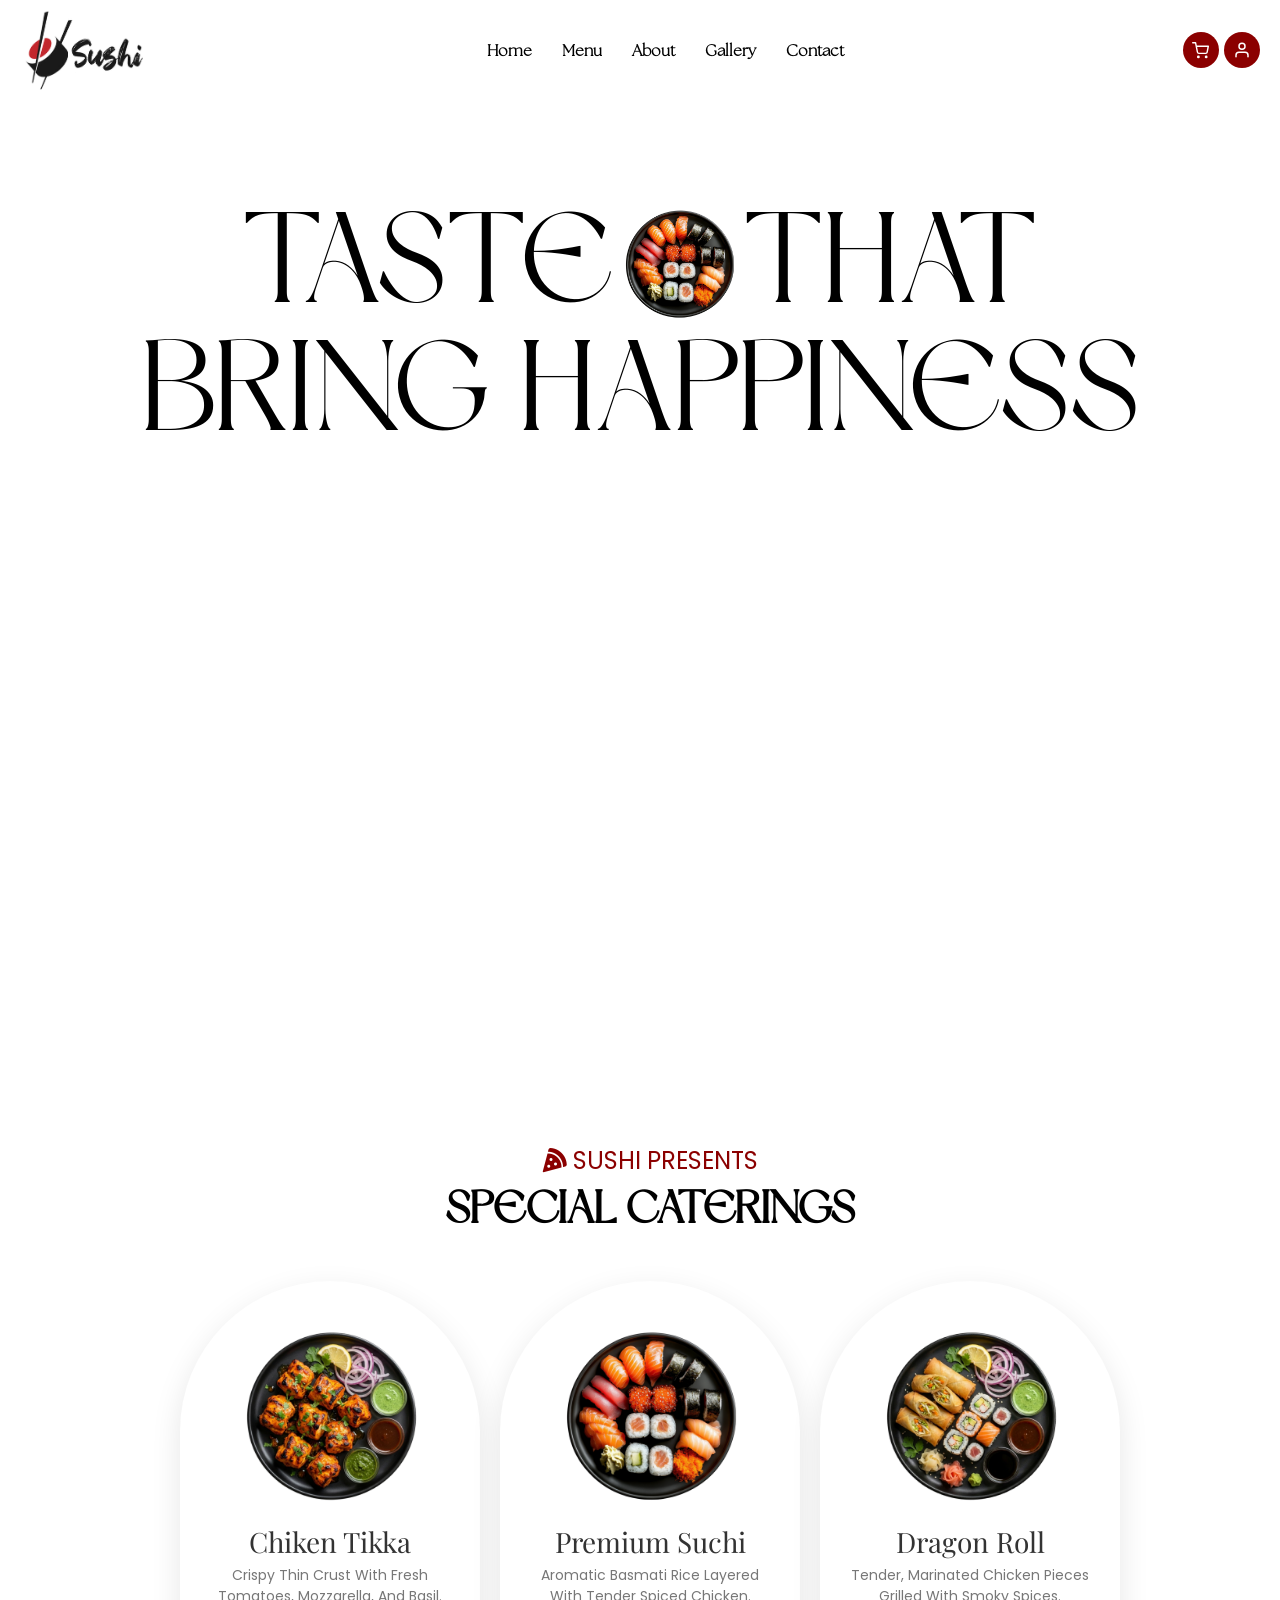
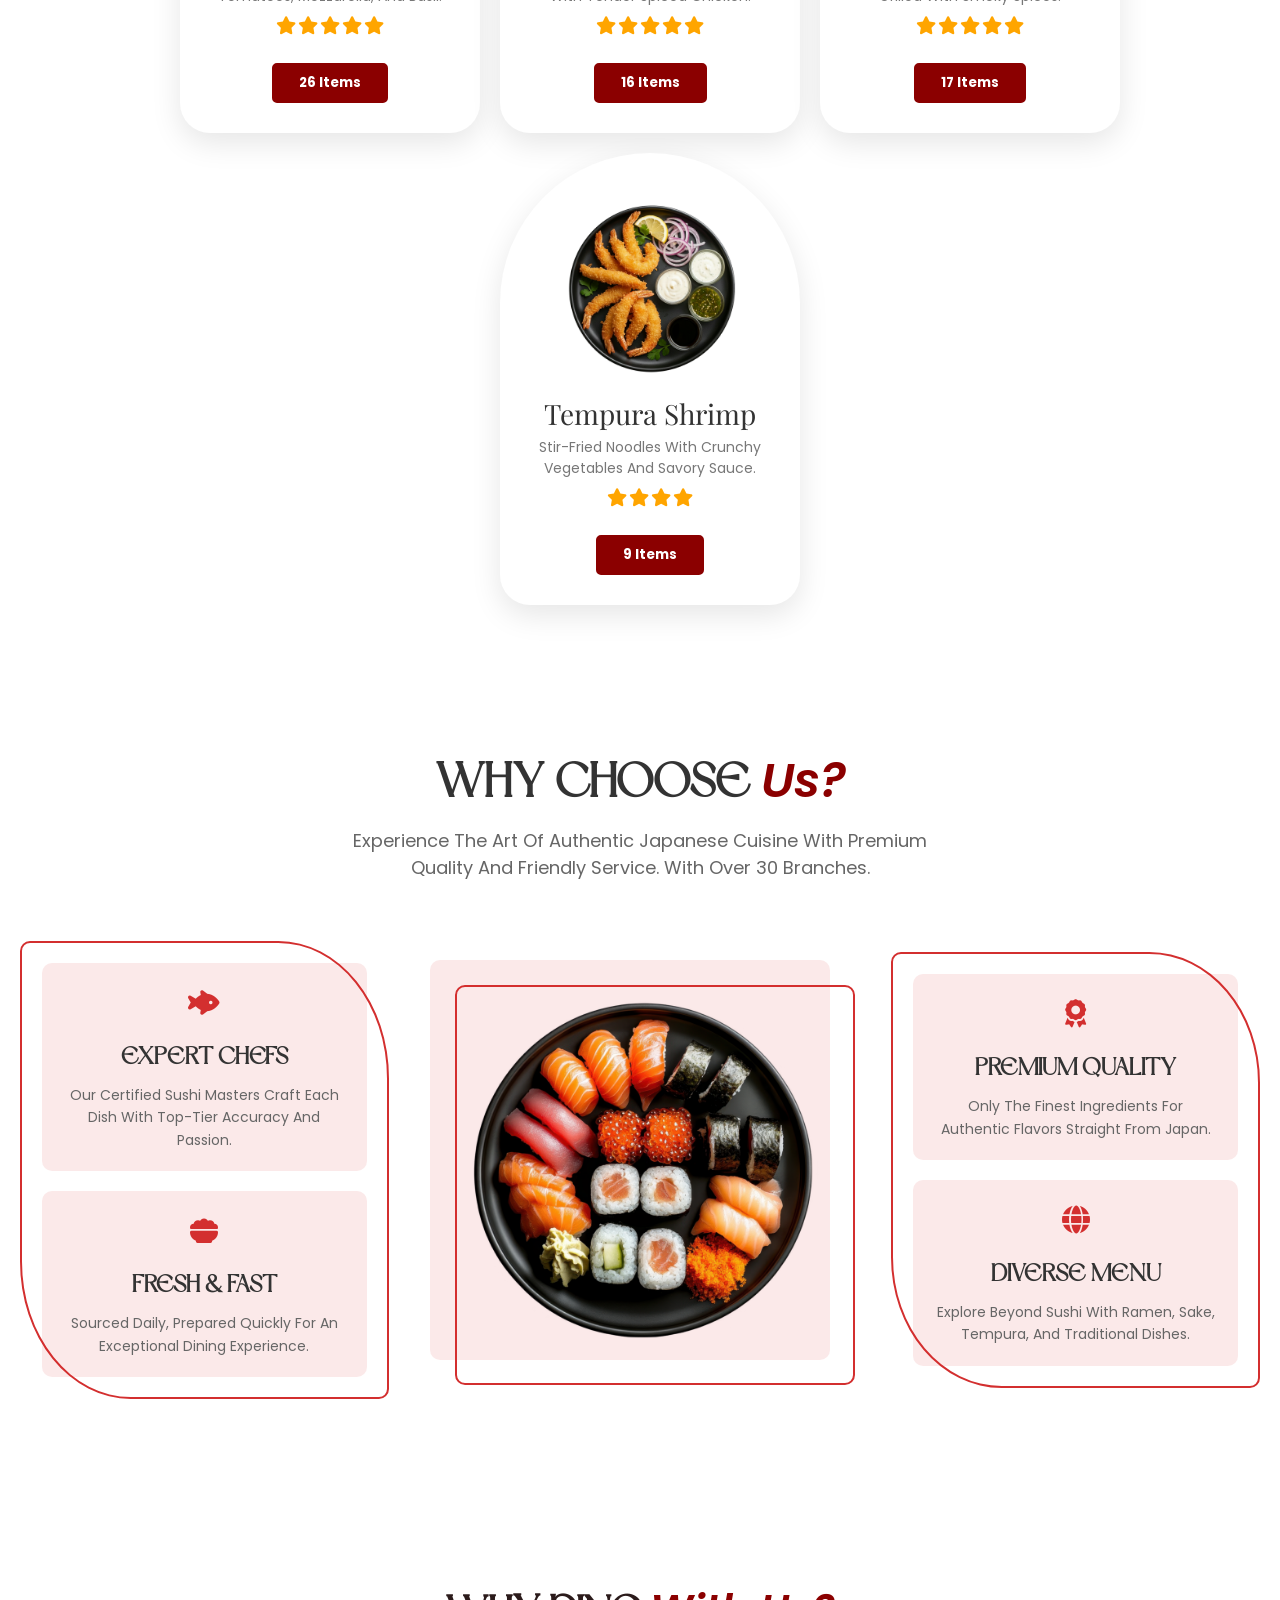
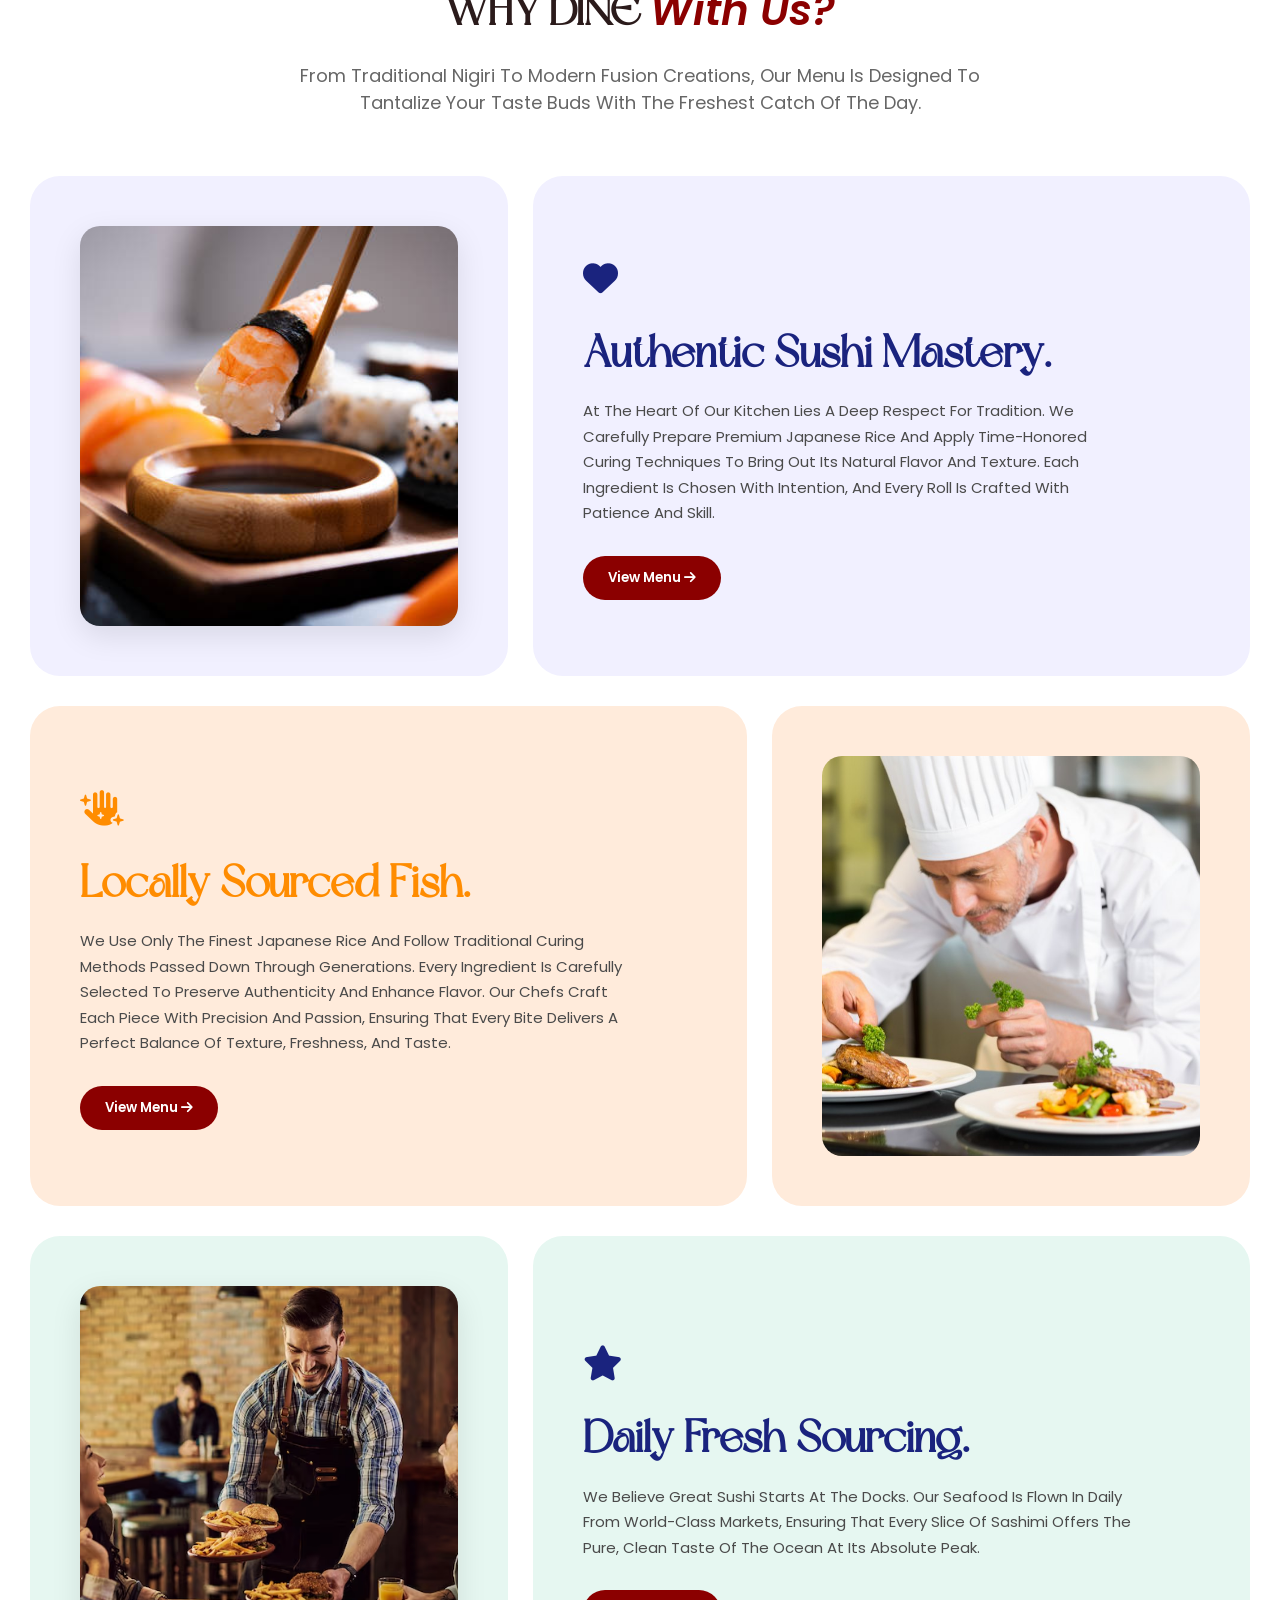
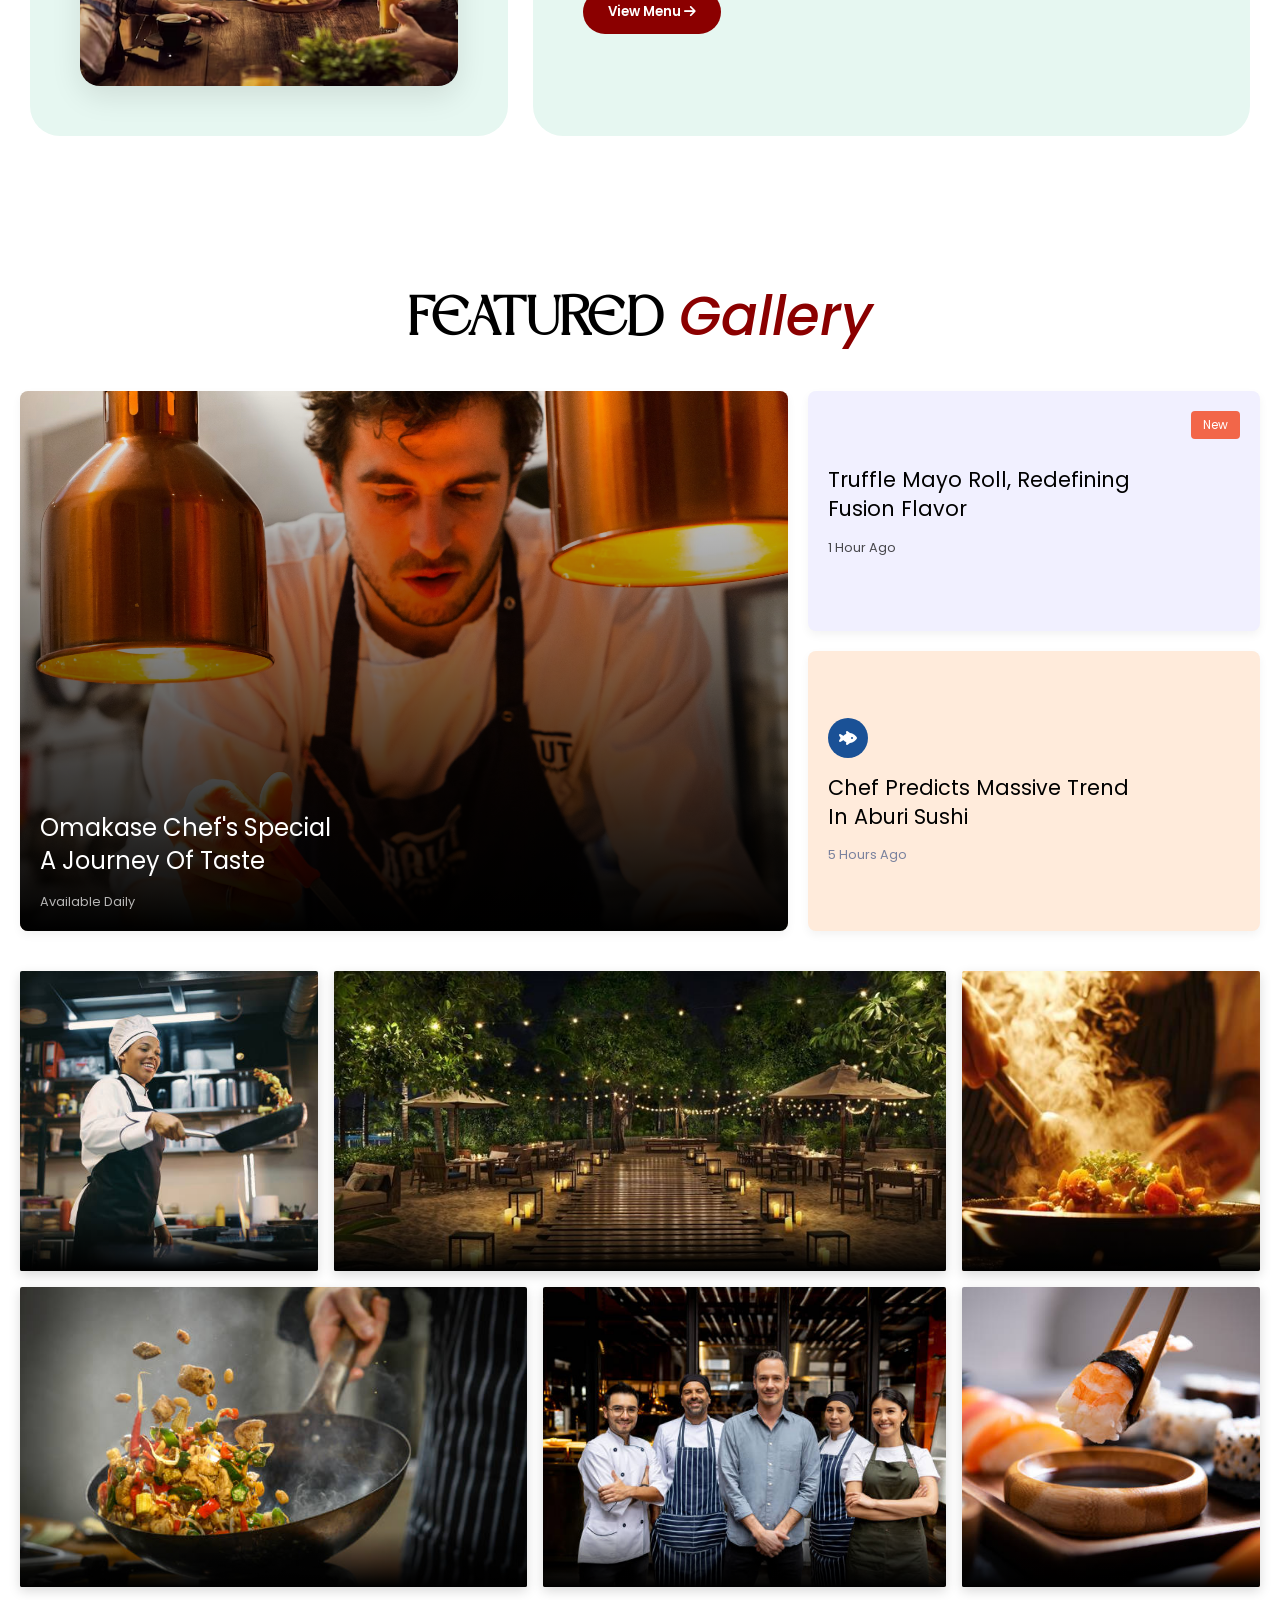
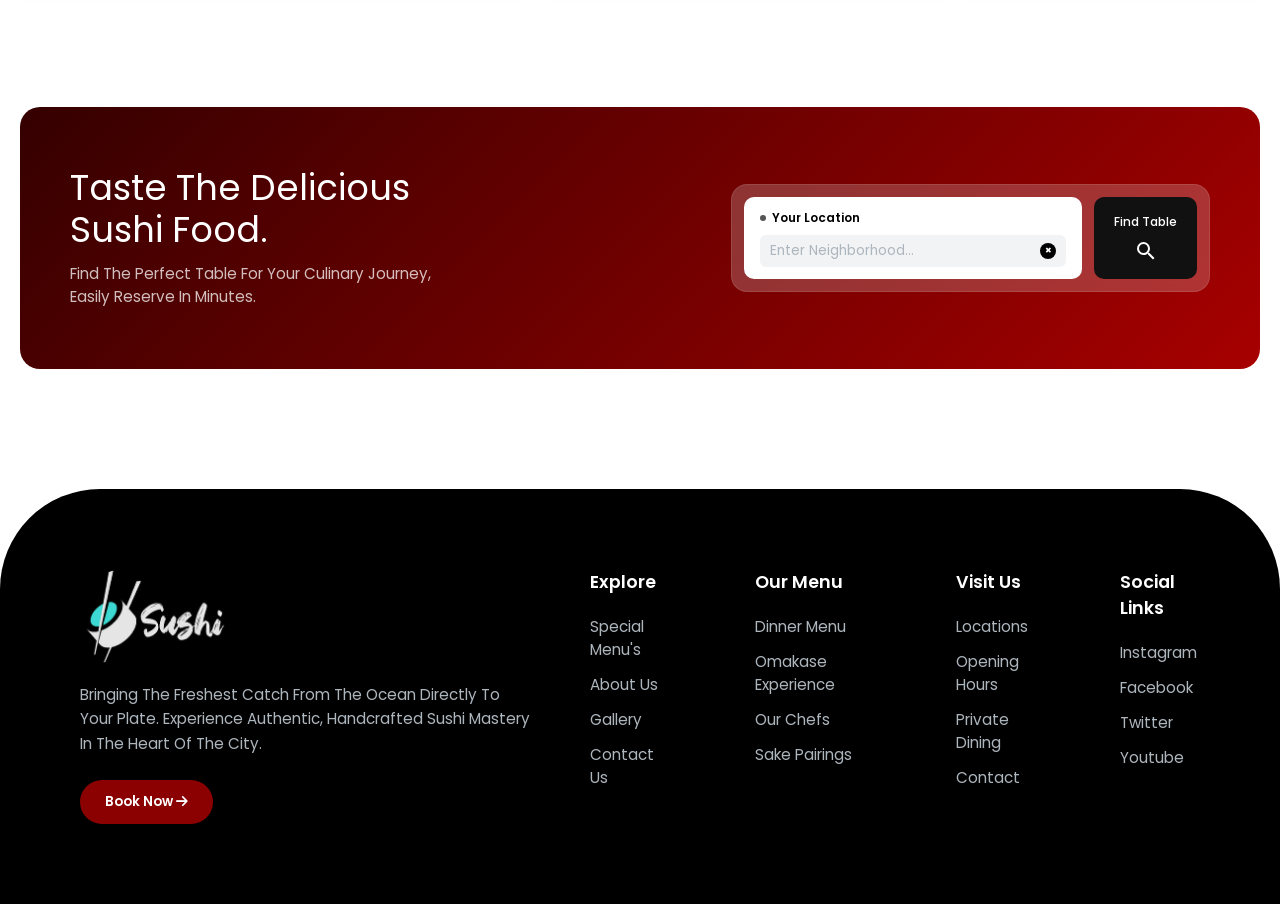
==== index.html @ ba26ae5a "Add files via upload" ====
<!DOCTYPE html>
<html lang="en">

<head>
    <meta charset="UTF-8">
    <meta name="viewport" content="width=device-width, initial-scale=1.0">
    <title>Foodio</title>
    <link rel="stylesheet" href="Files/style.css">
    <link rel="stylesheet" href="Files/Media.css">
    <link rel="stylesheet" href="https://cdnjs.cloudflare.com/ajax/libs/font-awesome/6.5.1/css/all.min.css"
        integrity="sha512-DTOQO9RWCH3ppGqcWaEA1BIZOC6xxalwEsw9c2QQeAIftl+Vegovlnee1c9QX4TctnWMn13TZye+giMm8e2LwA=="
        crossorigin="anonymous" referrerpolicy="no-referrer" />
    <link rel="preconnect" href="https://fonts.googleapis.com">
    <link rel="preconnect" href="https://fonts.gstatic.com" crossorigin>
    <link
        href="https://fonts.googleapis.com/css2?family=Playfair+Display:ital,wght@0,400..900;1,400..900&family=Poppins:ital,wght@0,100;0,200;0,300;0,400;0,500;0,600;0,700;0,800;0,900;1,100;1,200;1,300;1,400;1,500;1,600;1,700;1,800;1,900&display=swap"
        rel="stylesheet">
</head>

<body>
    <div class="main-container">
        <nav class="navbar">
            <div class="logo">
                <a href="/">
                    <img src="Files/Assets/sushi logo.png" alt="Food Logo">
                </a>
            </div>

            <ul class="nav-group">
                <li><a href="#home">Home</a></li>
                <li><a href="#menu">Menu</a></li>
                <li><a href="#about">About</a></li>
                <li><a href="#gallery">Gallery</a></li>
                <li><a href="#contact">Contact</a></li>
            </ul>
            <div class="nav-last">
                <div class="icon-circle">
                    <svg width="17" height="17" class="icon-i" viewBox="0 0 24 24" fill="none" stroke="currentColor"
                        stroke-width="2" stroke-linecap="round" stroke-linejoin="round">
                        <circle cx="9" cy="21" r="1"></circle>
                        <circle cx="20" cy="21" r="1"></circle>
                        <path d="M1 1h4l2.68 13.39a2 2 0 0 0 2 1.61h9.72a2 2 0 0 0 2-1.61L23 6H6"></path>
                    </svg>
                </div>

                <div class="icon-circle">
                    <svg width="18" height="18" class="icon-i" viewBox="0 0 24 24" fill="none" stroke="currentColor"
                        stroke-width="2" stroke-linecap="round" stroke-linejoin="round">
                        <path d="M20 21v-2a4 4 0 0 0-4-4H8a4 4 0 0 0-4 4v2"></path>
                        <circle cx="12" cy="7" r="4"></circle>
                    </svg>
                </div>
            </div>
        </nav>

        <section class="landing-page">
            <h1 class="head">taste <img src="Files/Assets/sushi plate.png" alt=""> that</h1>
            <h1 class="head">bring happiness</h1>
            <video src="Files/Assets/5223104-hd_1920_1080_25fps.mp4" width="100%" autoplay loop muted></video>
        </section>

        <section class="catering-section" id="caterings">
            <div class="sec-header">
                <span class="badge"><i class="fa-solid fa-pizza-slice"></i> Sushi presents</span>
                <h2>SPECIAL <span>CATERINGS</span></h2>
            </div>

            <div class="cards-container">
                <div class="catering-card">
                    <div class="card-img">
                        <img src="Files/Assets/item1.png" alt="Special Pizza">
                    </div>
                    <h3>Chiken tikka</h3>
                    <p class="description">Crispy thin crust with fresh tomatoes, mozzarella, and basil.</p>
                    <div class="stars">
                        <i class="fa-solid fa-star"></i><i class="fa-solid fa-star"></i><i
                            class="fa-solid fa-star"></i><i class="fa-solid fa-star"></i><i
                            class="fa-solid fa-star"></i>
                    </div>
                    <button class="item-count">26 Items</button>
                </div>

                <div class="catering-card">
                    <div class="card-img">
                        <img src="Files/Assets/sushi plate.png" alt="Chicken Biryani">
                    </div>
                    <h3>Premium Suchi</h3>
                    <p class="description">Aromatic basmati rice layered with tender spiced chicken.</p>
                    <div class="stars">
                        <i class="fa-solid fa-star"></i><i class="fa-solid fa-star"></i><i
                            class="fa-solid fa-star"></i><i class="fa-solid fa-star"></i><i
                            class="fa-solid fa-star"></i>
                    </div>
                    <button class="item-count">16 Items</button>
                </div>

                <div class="catering-card">
                    <div class="card-img">
                        <img src="Files/Assets/item-3.png" alt="Chicken Tikka">
                    </div>
                    <h3>Dragon Roll</h3>
                    <p class="description">Tender, marinated chicken pieces grilled with smoky spices.</p>
                    <div class="stars">
                        <i class="fa-solid fa-star"></i><i class="fa-solid fa-star"></i><i
                            class="fa-solid fa-star"></i><i class="fa-solid fa-star"></i><i
                            class="fa-solid fa-star"></i>
                    </div>
                    <button class="item-count">17 Items</button>
                </div>

                <div class="catering-card">
                    <div class="card-img">
                        <img src="Files/Assets/item-4.png" alt="Veg Chow Mein">
                    </div>
                    <h3>Tempura Shrimp</h3>
                    <p class="description">Stir-fried noodles with crunchy vegetables and savory sauce.</p>
                    <div class="stars">
                        <i class="fa-solid fa-star"></i><i class="fa-solid fa-star"></i><i
                            class="fa-solid fa-star"></i><i class="fa-solid fa-star"></i>
                    </div>
                    <button class="item-count">9 Items</button>
                </div>
            </div>
        </section>

        <section class="why-choose-us">
            <div class="container">
                <div class="section-header">
                    <h2>Why choose <span>us?</span></h2>
                    <p>Experience the art of authentic Japanese cuisine with premium quality and friendly service. with
                        over 30 branches.</p>
                </div>

                <div class="grid-layout">

                    <div class="feature-column left">
                        <div class="feature-item">
                            <div class="icon-box"><i class="fa-solid fa-fish-fins"></i></div>
                            <h3>Expert Chefs</h3>
                            <p>Our certified sushi masters craft each dish with top-tier accuracy and passion.</p>
                        </div>
                        <div class="feature-item">
                            <div class="icon-box"><i class="fa-solid fa-筷子"></i><i class="fa-solid fa-bowl-food"></i>
                            </div>
                            <h3>Fresh & Fast</h3>
                            <p>Sourced daily, prepared quickly for an exceptional dining experience.</p>
                        </div>
                    </div>

                    <div class="image-center">
                        <div class="image-frame">
                            <img src="Files/Assets/sushi plate.png" alt="Sushi Plate">
                        </div>
                    </div>

                    <div class="feature-column right">
                        <div class="feature-item">
                            <div class="icon-box"><i class="fa-solid fa-award"></i></div>
                            <h3>Premium Quality</h3>
                            <p>Only the finest ingredients for authentic flavors straight from Japan.</p>
                        </div>
                        <div class="feature-item">
                            <div class="icon-box"><i class="fa-solid fa-globe"></i></div>
                            <h3>Diverse Menu</h3>
                            <p>Explore beyond sushi with ramen, sake, tempura, and traditional dishes.</p>
                        </div>
                    </div>

                </div>
            </div>
        </section>

        <section class="about-section" id="about">
            <div class="container">
                <div class="about-header">
                    <h2>Why Dine <span>with Us?</span></h2>
                    <p>From traditional nigiri to modern fusion creations, our menu is designed to tantalize your taste
                        buds with the freshest catch of the day.</p>
                </div>

                <div class="about-grid">

                    <div class="grid-block image-block">
                        <div class="img-wrapper-top">
                            <img src="Files/Assets/about-img-1.webp" alt="Sushi Bowl">
                        </div>
                    </div>

                    <div class="grid-block content-block purple-bg">
                        <div class="block-icon"><i class="fa-solid fa-heart"></i></div>
                        <h3>Authentic Sushi Mastery.</h3>
                        <p>At the heart of our kitchen lies a deep respect for tradition. We carefully prepare premium
                            Japanese rice and apply time-honored curing techniques to bring out its natural flavor and
                            texture. Each ingredient is chosen with intention, and every roll is crafted with patience
                            and skill.</p>
                        <button class="cta-btn">View Menu <i class="fa-solid fa-arrow-right"></i></button>
                    </div>
                </div>

                <div class="about-grid about-grid-2">


                    <div class="grid-block content-block peach-bg">
                        <div class="block-icon"><i class="fa-solid fa-hand-sparkles"></i></div>
                        <h3>Locally Sourced Fish.</h3>
                        <p>We use only the finest Japanese rice and follow traditional curing methods passed down
                            through generations. Every ingredient is carefully selected to preserve authenticity and
                            enhance flavor. Our chefs craft each piece with precision and passion, ensuring that every
                            bite delivers a perfect balance of texture, freshness, and taste.</p>
                        <button class="cta-btn">View Menu <i class="fa-solid fa-arrow-right"></i></button>

                    </div>
                    <div class="grid-block image-block-shaped peach-bg">
                        <div class="shape-container">
                            <img src="Files/Assets/about-img-2.webp" alt="Sushi Preparation">
                        </div>
                    </div>

                </div>

                <div class="about-grid about-grid-3">

                    <div class="grid-block image-block">
                        <div class="img-wrapper-top">
                            <img src="Files/Assets/about-img-3webp.jpg" alt="Sushi Bowl">
                        </div>
                    </div>

                    <div class="grid-block content-block purple-bg">
                        <div class="block-icon"><i class="fa-solid fa-star"></i></div>
                        <h3>Daily Fresh Sourcing.</h3>
                        <p>We believe great sushi starts at the docks. Our seafood is flown in daily from world-class
                            markets, ensuring that every slice of sashimi offers the pure, clean taste of the ocean at
                            its absolute peak.</p>
                        <button class="cta-btn">View Menu <i class="fa-solid fa-arrow-right"></i></button>
                    </div>
                </div>

            </div>
        </section>

        <section class="menu-news-section">
            <h2 class="section-title"><strong>Featured</strong> gallery</h2>

            <div class="menu-grid">
                <div class="left-col">
                    <div class="menu-card img-card card-main">
                        <h3>Omakase Chef's Special <br> A Journey of Taste</h3>
                        <span class="time-stamp">Available Daily</span>
                    </div>
                </div>

                <div class="right-col">
                    <div class="menu-card card-purple">
                        <span class="badge2">New</span>
                        <h4>Truffle Mayo Roll, Redefining <br> Fusion Flavor</h4>
                        <span class="time-stamp">1 hour ago</span>
                    </div>

                    <div class="menu-card card-grey">
                        <div class="icon-wrapper"><i class="fa-solid fa-fish-fins"></i></div>
                        <h4>Chef predicts massive trend <br> in Aburi Sushi</h4>
                        <span class="time-stamp">5 hours ago</span>
                    </div>
                </div>
            </div>
        </section>

        <section class="gallery-container">
            <div class="gallery-grid">

                <div class="gallery-item item-1">
                    <img src="Files/Assets/gal2.jpg">
                    <div class="item-overlay">
                    </div>
                </div>

                <div class="gallery-item item-2">
                    <img src="Files/Assets/gal2.webp">
                    <div class="item-overlay">
                    </div>
                </div>

                <div class="gallery-item item-3">
                    <img src="Files/Assets/gal4.jpg" alt="Tea tasting">
                    <div class="item-overlay">
                    </div>
                </div>

                <div class="gallery-item item-4">
                    <img src="Files/Assets/gal3.jpg" alt="Agricultural workshops">
                    <div class="item-overlay">
                    </div>
                </div>

                <div class="gallery-item item-5">
                    <img src="Files/Assets/gal5.jpg" alt="Tea tasting">
                    <div class="item-overlay">
                    </div>
                </div>

                <div class="gallery-item item-6">
                    <img src="Files/Assets/about-img-1.webp" alt="A miniature village">
                    <div class="item-overlay">
                    </div>
                </div>

            </div>
        </section>

       <section class="sushi-cta">
  <div class="sushi-cta-text">
    <h2>Taste the delicious <br> sushi food.</h2>
    <p>Find the perfect table for your culinary journey, easily reserve in minutes.</p>
  </div>

  <div class="sushi-cta-form-container">
    <div class="input-card">
      <div class="input-label">
        <span class="dot"></span> Your Location
      </div>
      <div class="input-field-wrapper">
        <input type="text" placeholder="Enter neighborhood...">
        <button class="clear-btn">✖</button>
      </div>
    </div>
    <button class="search-btn">
      <span class="btn-text">Find table</span>
      <svg class="search-icon" viewBox="0 0 24 24" fill="white">
        <path d="M15.5 14h-.79l-.28-.27A6.471 6.471 0 0 0 16 9.5 6.5 6.5 0 1 0 9.5 16c1.61 0 3.09-.59 4.23-1.57l.27.28v.79l5 4.99L20.49 19l-4.99-5zm-6 0C7.01 14 5 11.99 5 9.5S7.01 5 9.5 5 14 7.01 14 9.5 11.99 14 9.5 14z"/>
      </svg>
    </button>
  </div>
</section>

</div>

<footer class="sushi-footer">
    <div class="footer-container">

   
  <div class="footer-brand">
    <img src="Files/Assets/sushi logo.png" alt="Sushi Logo" class="footer-logo">
    <p class="footer-desc">
      Bringing the freshest catch from the ocean directly to your plate. Experience authentic, handcrafted sushi mastery in the heart of the city.
    </p>
                        <button class="cta-btn">book now <i class="fa-solid fa-arrow-right"></i></button>
  </div>

  <div class="footer-links-container">
        <div class="footer-link-col">
            <h4>Explore</h4>
            <a href="#menu">special Menu's</a>
            <a href="#about">About us</a>
            <a href="#gallery">Gallery</a>
            <a href="#contact">Contact us</a>
        </div>
        <div class="footer-link-col">
            <h4>Our Menu</h4>
            <a href="#menu">Dinner Menu</a>
            <a href="#menu">Omakase Experience</a>
            <a href="#about">Our Chefs</a>
            <a href="#menu">Sake Pairings</a>
        </div>
        <div class="footer-link-col">
            <h4>Visit Us</h4>
            <a href="#contact">Locations</a>
            <a href="#contact">Opening Hours</a>
            <a href="#contact">Private Dining</a>
            <a href="#contact">Contact</a>
        </div>
        <div class="footer-link-col">
            <h4>social links</h4>
            <a href="#contact">instagram</a>
            <a href="#contact">facebook</a>
            <a href="#contact">twitter</a>
            <a href="#contact">youtube</a>
        </div>
  </div>
   </div>
</footer>

    <script src="Files/script.js"></script>
</body>

</html>
---- Files/style.css ----
*{
    margin: 0;
    padding: 0;
    text-decoration: none;
    text-transform: capitalize;
    font-family: 'poppins', sans-serif;
    
}
body{
  overflow-x:hidden;
}

/* 1. Define the font */
@font-face {
  font-family: 'main-font';
  src: url('Fonts/Dream\ Avenue.ttf'),;
}
@font-face {
  font-family: 'f2';
  src: url('Fonts/fonnts.com-theseasons-lt.otf'),;
}

.btn{
  padding: 8px 12px;
  background-color: darkred;
  color: white;
  border: none;
  border-radius: 4px;
}

.main-container {
  max-width: 1380px;
  margin: 0 auto;
  padding: 0 20px;
}

.navbar {
  width: 100%;
  display: flex;
  justify-content: space-between;
  align-items: center;
  padding: 10px 0;
}

.nav-group {
  display: flex;
  list-style: none;
  gap: 30px; /* Space between links */
}

.logo {
  text-align: center;
  flex: 0 0 auto; /* Ensures the logo doesn't shrink or grow */
}

.logo img {
  height: 80px; /* Adjust based on your logo size */
  display: block;
}

/* Basic Link Styling */
.nav-group a {
  font-size: 16px;
  text-decoration: none;
  color: #000000;
  font-weight: bold;
  transition: color 0.3s;
  font-family: 'f2';
}

.nav-group a:hover {
  color: darkred; 
}

.nav-last {
  display: flex;
  align-items: center;
  justify-content: start;
  gap: 5px;
  color: white;
  border-radius: 100px;
}

.icon-circle {
  width: 36px;
  height: 36px;
  border-radius: 50%;
  display: flex;
  align-items: center;
  justify-content: center;
  background-color: darkred;
  color: white;
  cursor: pointer;
  transition: background 0.3s;
}
.icon-circle svg{
  color: white;
}

.landing-page{
  padding: 100px 0px 0px;
  position: relative;
  min-height: 200px;
}
h1{
  text-align: center;
    font-family: 'main-font';
  font-size: 10vw;
  text-transform: uppercase;
  line-height: 1;
  font-weight: 500;
  display: flex;
  align-items: center;
  justify-content: center;
  cursor: default;

}

h1 img{
  width: 10vw;
  animation: img 10s infinite ease;
  transition: .5s;
  
}

@keyframes img{
  to{

  }
  from{
    rotate: 80deg;
  }
}

.landing-page video {
  border-radius: 50px;
  transition: 1s;
  width: 100%;
  margin: 0 auto;
  position: relative;
}


/* --- Section General Styles --- */
.catering-section {
    width: 100%;
    padding: 60px 10px;
    background-color: #fff;
}

.sec-header {
    text-align: center;
    margin-bottom: 40px;
}

.sec-header .badge {
    display: inline-block;
    color: rgba(0, 0, 0, 0.5);
    font-size: 24px;
    margin-bottom: 0px;
    text-transform: uppercase;
    color: darkred;
}

.sec-header h2 {
    font-size: 45px;
      font-family: 'main-font';
    text-transform: uppercase;
}

.sec-header h2 span {
    color: #000;
      font-family: 'main-font';

}

/* --- Cards Container --- */
.cards-container {
    display: flex;
    flex-wrap: wrap;
    justify-content: center;
    gap: 20px; /* Modern way to add spacing between cards */
}

/* --- Individual Card --- */
.catering-card {
    padding: 30px 5px;
    min-width: 250px;
    max-width: 290px;
    border-radius: 150px 150px 30px 30px; /* Smooth arch top */
    background: #fff;
    box-shadow: 0px 10px 30px rgba(0, 0, 0, 0.1);
    display: flex;
    flex-direction: column;
    align-items: center;
    transition: all 0.4s ease;
    border-top: 5px solid transparent;
}

.catering-card:hover {
    transform: translateY(-10px);
    border-top: 5px solid darkred;
    box-shadow: 0px 15px 40px rgba(0, 0, 0, 0.15);
}

.card-img img {
    height: 200px;
    width: auto;
    object-fit: contain;
    transition: 0.5s;
}

.catering-card:hover img {
    transform: scale(1.1) rotate(10deg);
}

.catering-card h3 {
    font-size: 28px;
    font-weight: 400;
    font-family: 'f2';
    margin: 0px 0 5px;
    color: #333;
font-family: 'Playfair Display', serif;
    text-transform: capitalize;
}

.catering-card .description {
    color: #777;
    font-size: 14px;
    text-align: center;
    margin-bottom: 10px;
    font-family: 'poppins';
    padding: 0px 20px;
    line-height: 1.5;
    max-width: 300px;
    
}

.stars {
    color: orange;
    font-size: 18px;
    display: flex;
    gap: 2px;
    margin-bottom: 18px;
}

.item-count {
    background: transparent;
    color: white;
    font-weight: bold;
    background-color: #8B0000;
        border: 2px solid darkred;
    padding: 8px 25px;
    border-radius: 5px;
    cursor: pointer;
    transition: 0.3s;
    margin-top: 10px;
}

.item-count:hover {
    background: transparent;
    color: darkred;
    border: 2px solid darkred;
}


/* --- Root Variables for easy changes --- */
:root {
    --accent-red: #d32f2f;
    --text-main: #333;
    --text-muted: #666;
}

.why-choose-us {
    padding: 80px 0px;
    font-family: 'main-font';
    color: var(--text-main);
    overflow: hidden;
        border-radius: 50px;

}

.container {
    width: 100%;
    border-radius: 50px;
    margin: 0 auto;
}

/* --- Header --- */
.section-header {
    text-align: center;
    margin-bottom: 60px;
}

.section-header h2 {
      font-family: 'main-font';
    font-size: 48px;
    margin-bottom: 10px;
    text-transform: uppercase;
}

.section-header h2 span {
    color: darkred;
    font-weight: 600;
    font-style: italic;
    
}

.section-header p {
    font-size: 18px;
    color: var(--text-muted);
    max-width: 600px;
    margin: 0 auto;
}

/* --- Grid Layout --- */
.grid-layout {
    display: grid;
    grid-template-columns: 1fr 1.2fr 1fr; /* Center is slightly wider */
    align-items: center;
    gap: 30px;
}

/* --- Feature Items --- */
.feature-column {
    display: flex;
    flex-direction: column;
    gap: 20px;
    text-align: center;
    padding: 20px;
    border: 2px solid var(--accent-red);
    border-radius: 10px 30%;
}
.feature-item{
    background: rgba(211, 47, 47, 0.1);
      border-radius: 10px;
  padding: 20px;
  transition: .5s;
}
.feature-item:hover{
  scale: 1.05;
}

.feature-item h3 {
    font-family: 'main-font', serif;
    text-transform: uppercase;
    font-size: 24px;
    margin: 15px 0 10px;
}

.feature-item p {
    font-size: 14px;
    color: var(--text-muted);
    line-height: 1.6;
}

.icon-box {
    font-size: 28px;
    color: var(--accent-red);
    margin-bottom: 10px;
}

/* --- Center Image & Frame --- */
.image-center {
    position: relative;
    display: flex;
    justify-content: center;
    padding: 20px;
}

.image-frame {
    position: relative;
    width: 100%;
    max-width: 400px;
    z-index: 2;
}

.image-frame::before {
    content: '';
    position: absolute;
    top: 15px;
    left: 15px;
    right: -15px;
    bottom: -15px;
    border: 2px solid var(--accent-red);
    z-index: -1;
    border-radius: 10px;
}

.image-frame::after {
    content: '';
    position: absolute;
    inset: 0;
    background: rgba(211, 47, 47, 0.1);
    z-index: -1;
    border-radius: 10px;
    transform: translate(-10px, -10px);
}

.image-frame img {
    width: 100%;
    display: block;
    border-radius: 10px;
      animation: img 10s infinite ease;

    
}

/* --- Footer & Button --- */
.section-footer {
    text-align: center;
    margin-top: 60px;
}

.btn-menu {
    background: var(--accent-red);
    color: white;
    border: none;
    padding: 15px 40px;
    font-family: 'Poppins', sans-serif;
    font-weight: 600;
    font-size: 16px;
    border-radius: 8px;
    cursor: pointer;
    box-shadow: 0 10px 20px rgba(211, 47, 47, 0.3);
    transition: 0.3s ease;
}

.btn-menu:hover {
    transform: translateY(-3px);
    box-shadow: 0 15px 30px rgba(211, 47, 47, 0.4);
    background: #b71c1c;
}

/* --- Responsive Design (Mobile) --- */
@media (max-width: 992px) {
    .grid-layout {
        grid-template-columns: 1fr; /* Stack vertically */
        gap: 50px;
    }

    .feature-column.left, 
    .feature-column.right {
        text-align: center;
        order: 2;
    }

    .image-center {
        order: 1; /* Image appears first on mobile */
    }

    .section-header h2 {
        font-size: 36px;
    }
}


/* Variables for the specific colors in your screenshot */
:root {
   
    
    --purple-light: #f1f0ff;  /* Jo aapne diya */
    --peach-light: #ffebdb;   /* Jo aapne diya */
    --mint-light: #e6f7f1;    /* New Fresh Color */
    --accent-blue: #1a237e;
    --accent-orange: #f4511e;
}

.about-section {
    padding: 100px 10px;
    background-color: #fff;
}

.about-header {
    text-align: center;
    margin-bottom: 60px;
}

.about-header h2 {
    font-family: 'main-font', serif;
    text-transform: uppercase;
    font-size: 42px;
    color: #2b1b1b;
}

.about-header h2 span {
    color: darkred;
    font-style: italic;
    font-weight: 600;
}

.about-header p {
    font-family: 'Poppins', sans-serif;
    color: #666;
    max-width: 700px;
    margin: 20px auto;
    font-size: 18px;
}

/* --- The Grid --- */
.about-grid {
    display: grid;
    grid-template-columns: 1fr 1.5fr;
    gap: 25px;
    width: 100%;
    margin: 0 auto;
    transition: 1s;
}
.about-grid:hover{
    grid-template-columns: 1fr 1fr;
}
.about-grid-2 {
    display: grid;
    grid-template-columns: 1.5fr 1fr;
    gap: 25px;
    width: 100%;
    margin: 30px auto;
}

.grid-block {
    border-radius: 30px;
    padding: 50px;
    min-height: 400px;
    display: flex;
    flex-direction: column;
    justify-content: center;
}

/* --- Colors --- */
.purple-bg { background-color: var(--purple-light); }
.peach-bg { background-color: var(--peach-light); }

/* --- Block 1: Overlapping Images --- */
.image-block {
    position: relative;
    background-color: var(--purple-light); /* No background needed for the image wrapper */
    overflow: visible;
}

.img-wrapper-top {
    border-radius: 20px;
    width: 100%;
    height: 400px;
    overflow: hidden;
    box-shadow: 0 10px 30px rgba(0,0,0,0.1);
}


.img-wrapper-top img {
    width: 100%;
    height: 400px;
    object-fit: cover;
    object-position: top;
}
.shape-container{
  height: 400px;
}

.shape-container img {
    width: 100%;
    height: 400px;
    object-fit: cover;
    object-position: top;   
    border-radius: 20px;
  }

.block-icon {
    font-size: 35px;
    color: var(--accent-blue);
    margin-bottom: 20px;
}

.content-block h3 {
    font-family: 'main-font', sans-serif;
    font-size: 45px;
    font-weight: 700;
    color: var(--accent-blue);
    line-height: 1.3;
    margin-bottom: 15px;
}
.about-grid-2 .content-block h3{
    color: darkorange;
}
.about-grid-2 .content-block .block-icon{
    color: darkorange;
}

.content-block p {
    font-family: 'Poppins', sans-serif;
    color: #4a4a4a;
    font-size: 15px;
    line-height: 1.7;
    margin-bottom: 30px;
    max-width: 550px;
}

.cta-btn {
    background-color: darkred;
    color: #fff;
    border: none;
    padding: 12px 25px;
    border-radius: 50px;
    font-family: 'Poppins', sans-serif;
    font-weight: 600;
    width: fit-content;
    cursor: pointer;
    transition: 0.3s;
}

.cta-btn:hover {
    transform: translateX(5px);
}
.about-grid-3 .grid-block{
    background-color: var(--mint-light);
}

@media (max-width: 900px) {
    .about-grid {
        grid-template-columns: 1fr; /* Stacks everything in one column */
    }

    .image-block {
        height: 350px; /* Give it space for images on mobile */
    }

    .img-wrapper-top {
        height: 300px;
    }

    .img-wrapper-top img {
        height: 300px;
    }

    .shape-container {
        height: 300px;
    }

    .shape-container img {
        height: 300px;
    }

    .grid-block {
        padding: 30px;
    }
}


/* Section Container */
.menu-news-section {
    max-width: 100%;
    margin: 40px auto;
    font-family: 'Poppins', sans-serif;
}

.menu-news-section .section-title {
    font-size: 3.4rem;
    margin-bottom: 34px;
    font-weight: 500;
    font-style: italic;
    color: darkred;
    font-family: 'poppins';
    text-align: center;
}

.menu-news-section .section-title strong {
    font-weight: 700;
        font-family: 'main-font';
        color: black;
        font-style: normal;
        text-transform: uppercase;

}

/* Grid Layout */
.menu-grid {
    display: grid;
    grid-template-columns: 1.7fr 1fr;
    gap: 20px;
    transition: 1s;
}
.menu-grid:hover{
        grid-template-columns: 1.5fr 1fr;
}


.left-col {
    display: flex;
    flex-direction: column;
    gap: 20px;
}

.right-col {
    display: flex;
    flex-direction: column;
    gap: 20px;
    position: relative;
}


.menu-card {
    border-radius: 8px;
    overflow: hidden;
    position: relative;
    padding: 20px;
    display: flex;
    flex-direction: column;
    justify-content: flex-end;
    box-shadow: 0 4px 10px rgba(0,0,0,0.05);
    background-size: cover;
    background-position: center;
    color: #fff;
    
}

.menu-card h3, .menu-card h4 {
    position: relative;
    z-index: 2;
    margin-bottom: 15px;
    line-height: 1.4;
    font-family: 'poppins';
}

.menu-card h3 { font-size: 1.5rem; font-weight: 400; }
.menu-card h4 { font-size: 1.3rem; font-weight: 400; }


.time-stamp {
    position: relative;
    z-index: 2;
    font-size: 0.8rem;
    color: rgba(255, 255, 255, 0.7);
}

/* Image Overlays for Text Readability */
.img-card::after {
    content: '';
    position: absolute;
    bottom: 0; left: 0; right: 0;
    height: 100%;
    background: linear-gradient(to bottom, transparent , rgb(0, 0, 0) );
    z-index: 1;
}

/* Specific Cards */
.card-main {
    height: 500px;
    background-image: url('Assets/gal1.jpg');
    background-position: center;
}


/* Right Side Cards */
.card-purple {
    background-color: var(--purple-light);
    height: 200px;
    justify-content: center;
}
.card-grey h4, .card-purple h4{
    background-color: transparent;
    backdrop-filter: none;
    color: black;
}
.card-grey .time-stamp, .card-purple .time-stamp {
    position: relative;
    z-index: 2;
    font-size: 0.8rem;
    color: rgba(0, 0, 0, 0.7);
}


.badge2 {
    position: absolute;
    top: 20px;
    right: 20px;
    background-color: #f26649;
    color: white;
    padding: 5px 12px;
    font-size: 0.75rem;
    border-radius: 4px;
    z-index: 2;
}

.card-grey {
    background-color: var(--peach-light);
    height: 240px;
    justify-content: center;
    color: #1a2a5e; /* Dark text for light background */
}

.card-grey .time-stamp {
    color: #7a829e;
}

.icon-wrapper {
    background-color: #1a5196;
    color: white;
    width: 40px;
    height: 40px;
    border-radius: 50%;
    display: flex;
    align-items: center;
    justify-content: center;
    margin-bottom: 15px;
}

/* Floating Plus Button */
.add-btn {
    position: absolute;
    bottom: -15px;
    right: 20px;
    background-color: #4dbcf1;
    color: white;
    border: none;
    width: 45px;
    height: 45px;
    border-radius: 8px;
    font-size: 1.5rem;
    cursor: pointer;
    box-shadow: 0 4px 10px rgba(77, 188, 241, 0.4);
}

/* Responsive */
@media (max-width: 768px) {
    .menu-grid { grid-template-columns: 1fr; }
    .add-btn { position: relative; float: right; right: 0; bottom: 0; margin-top: 10px; }
}
@media (max-width: 480px) {
    .bottom-left-grid { grid-template-columns: 1fr; }
}

/* Base container styling */
.gallery-container {
  max-width: 100%;
  margin: 0 auto;
}

/* 12-Column Grid Setup */
.gallery-grid {
  display: grid;
  grid-template-columns: repeat(12, 1fr);
  grid-auto-rows: 300px; /* Fixed height for consistent rows */
  gap: 16px; /* Space between images */
}

/* Individual Item Styling */
.gallery-item {
  position: relative;
  overflow: hidden;
  border-radius: 2px;
  min-height: 300px;
  box-shadow: 0 4px 12px rgba(0, 0, 0, 0.15); /* Subtle drop shadow */
  cursor: pointer;
  transition: transform 0.3s ease;
}

.gallery-item:hover {
  transform: translateY(-2px);
}

.gallery-item img {
  width: 100%;
  height: 100%;
  object-fit: cover;
  display: block;
}

/* Gradient overlay for text readability */
.item-overlay {
  position: absolute;
  bottom: 0;
  left: 0;
  right: 0;
  padding: 40px 16px 16px 16px;
  /* Greenish-gold gradient based on your design */
  background: linear-gradient(to top, rgb(0, 0, 0), transparent); 
  display: flex;
  align-items: flex-end;
}

.item-title {
  color: #ffffff;
  font-family: 'Inter', system-ui, sans-serif;
  font-size: 0.9rem;
  font-weight: 500;
  letter-spacing: 0.5px;
}

/* Grid Spans for Layout
  Using a 12-column grid allows for the specific asymmetrical widths 
*/
.item-1 { grid-column: span 3; } /* 25% width */
.item-2 { grid-column: span 6; } /* 50% width */
.item-3 { grid-column: span 3; } /* 25% width */

.item-4 { grid-column: span 5; } /* ~41% width */
.item-5 { grid-column: span 4; } /* ~33% width */
.item-6 { grid-column: span 3; } /* 25% width */


/* Responsive adjustments for smaller screens */
@media (max-width: 900px) {
  .item-1, .item-2, .item-3, 
  .item-4, .item-5, .item-6 {
    grid-column: span 6; /* Turns into a 2-column layout */
  }
}

@media (max-width: 600px) {
  .item-1, .item-2, .item-3, 
  .item-4, .item-5, .item-6 {
    grid-column: span 12; /* Turns into a 1-column layout */
  }
}

.sushi-cta {
  display: flex;
  justify-content: space-between;
  align-items: center;
  /* Replaced desert with a dark, moody sushi background from Unsplash */
background: linear-gradient(135deg, #350000, #a70000);
  padding: 60px 50px;
  border-radius: 20px;
  font-family: system-ui, -apple-system, sans-serif;
  color: #ffffff;
  flex-wrap: wrap;
  gap: 30px;
  margin: 120px auto;
}

.sushi-cta-text {
  max-width: 400px;
}

.sushi-cta-text h2 {
  font-size: 2.2rem;
  line-height: 1.2;
  font-weight: 400;
  margin: 0 0 12px 0;
  color: rgb(255, 255, 255);
}

.sushi-cta-text p {
  font-size: 0.95rem;
  margin: 0;
  opacity: 0.9;
  line-height: 1.5;
  color: rgba(255, 255, 255, 0.826);
}

/* Frosted glass container */
.sushi-cta-form-container {
  display: flex;
  background: rgba(255, 255, 255, 0.2);
  backdrop-filter: blur(12px);
  -webkit-backdrop-filter: blur(12px);
  padding: 12px;
  border-radius: 16px;
  gap: 12px;
  border: 1px solid rgba(255, 255, 255, 0.1);
}

.input-card {
  background: #ffffff;
  border-radius: 10px;
  padding: 12px 16px;
  display: flex;
  flex-direction: column;
  justify-content: center;
  min-width: 250px;
}

.input-label {
  color: #000000;
  font-size: 0.75rem;
  font-weight: 600;
  display: flex;
  align-items: center;
  gap: 6px;
  margin-bottom: 8px;
}

.input-label .dot {
  width: 6px;
  height: 6px;
  background-color: #555;
  border-radius: 50%;
}

.input-field-wrapper {
  display: flex;
  align-items: center;
  background: #f1f3f5;
  border-radius: 6px;
  padding: 6px 10px;
}

.input-field-wrapper input {
  border: none;
  background: transparent;
  outline: none;
  flex-grow: 1;
  font-size: 0.85rem;
  color: #333;
}

.input-field-wrapper input::placeholder {
  color: #adb5bd;
}

.clear-btn {
  background: #000;
  color: #fff;
  border: none;
  border-radius: 50%;
  width: 16px;
  height: 16px;
  font-size: 8px;
  display: flex;
  align-items: center;
  justify-content: center;
  cursor: pointer;
}

.search-btn {
  background: #111111;
  color: #ffffff;
  border: none;
  border-radius: 10px;
  padding: 16px 20px;
  display: flex;
  flex-direction: column;
  align-items: center;
  justify-content: center;
  gap: 8px;
  cursor: pointer;
  transition: background 0.2s ease;
}

.search-btn:hover {
  background: #222222;
}

.btn-text {
  font-size: 0.75rem;
  font-weight: 500;
}

.search-icon {
  width: 24px;
  height: 24px;
}

/* Responsive adjustments */
@media (max-width: 768px) {
  .sushi-cta {
    padding: 40px 24px;
  }
  .sushi-cta-form-container {
    flex-direction: column;
    width: 100%;
  }
  .search-btn {
    flex-direction: row;
    padding: 16px;
  }
}


.sushi-footer {
background-color: black;
padding: 0px 30px;
border-top-left-radius: 100px;
border-top-right-radius: 100px;
}

.footer-container{
    max-width: 1380px;
    margin: auto;
     display: flex;
  justify-content: space-between;
  align-items: flex-start;
  color: #f1f3f5;
  padding: 80px 50px;
  font-family: system-ui, -apple-system, sans-serif;
  gap: 60px;
  margin-top: 40px;
}

.footer-brand {
  max-width: 450px;
  display: flex;
  flex-direction: column;
  align-items: flex-start;
}

.footer-logo {
  width: 150px;
  margin-bottom: 20px;
  filter: invert(1);
}

.footer-desc {
  font-size: 0.95rem;
  line-height: 1.6;
  color: #adb5bd;
  margin: 0 0 24px 0;
}

.footer-btn {
  background-color: #e63946; /* A pop of red/orange for the sushi theme */
  color: #ffffff;
  border: none;
  padding: 12px 24px;
  border-radius: 8px;
  font-size: 0.9rem;
  font-weight: 600;
  cursor: pointer;
  transition: background-color 0.2s ease;
}

.footer-btn:hover {
  background-color: #d62828;
}

.footer-links-container {
  display: flex;
  gap: 80px;
}

.footer-link-col {
  display: flex;
  flex-direction: column;
  gap: 12px;
}

.footer-link-col h4 {
  color: #ffffff;
  font-size: 1.1rem;
  font-weight: 600;
  margin: 0 0 8px 0;
}

.footer-link-col a {
  color: #adb5bd;
  text-decoration: none;
  font-size: 0.95rem;
  transition: color 0.2s ease;
}

.footer-link-col a:hover {
  color: #e63946;
}

/* Responsive adjustments for smaller screens */
@media (max-width: 768px) {
  .sushi-footer {
    flex-direction: column;
    padding: 50px 24px;
    gap: 40px;
  }
  
  .footer-links-container {
    width: 100%;
    justify-content: space-between;
    gap: 20px;
  }
}

@media (max-width: 480px) {
  .footer-links-container {
    flex-direction: column;
    gap: 30px;
  }
}
---- Files/Media.css ----
@media(min-width:1600px){
h1{
  font-size: 140px;
  
}
h1 img{
  width: 140px;
  filter: saturate(0);
  animation: img 10s infinite ease;
  transition: .5s;
  
}
}

@media (min-width: 600px) and (max-width: 1024px) {
  .cards-container {
    justify-content: space-between;
    gap: 18px;
  }

  .catering-card {
    min-width: 45%;
    max-width: 45%;
    padding: 24px 10px;
  }

  .card-img img {
    height: 160px;
  }

  .catering-card h3 {
    font-size: 24px;
  }

  .catering-card .description {
    font-size: 13px;
    padding: 0 16px;
  }

  .item-count {
    padding: 7px 20px;
  }
}

/* Mobile devices — stack cards vertically and scale typography/images */
@media (max-width: 630px) {
  .cards-container {
    flex-direction: column;
    align-items: center;
    gap: 14px;
    padding: 0 10px;
  }

  .catering-card {
    width: 100%;
    max-width: 420px;
    min-width: auto;
    padding: 20px;
    border-radius: 40px 40px 18px 18px;
  }

  .card-img img {
    height: 140px;
  }

  .catering-card h3 {
    font-size: 20px;
  }

  .catering-card .description {
    font-size: 13px;
    padding: 0 12px;
  }

  .item-count {
    width: 100%;
    padding: 10px;
  }
}
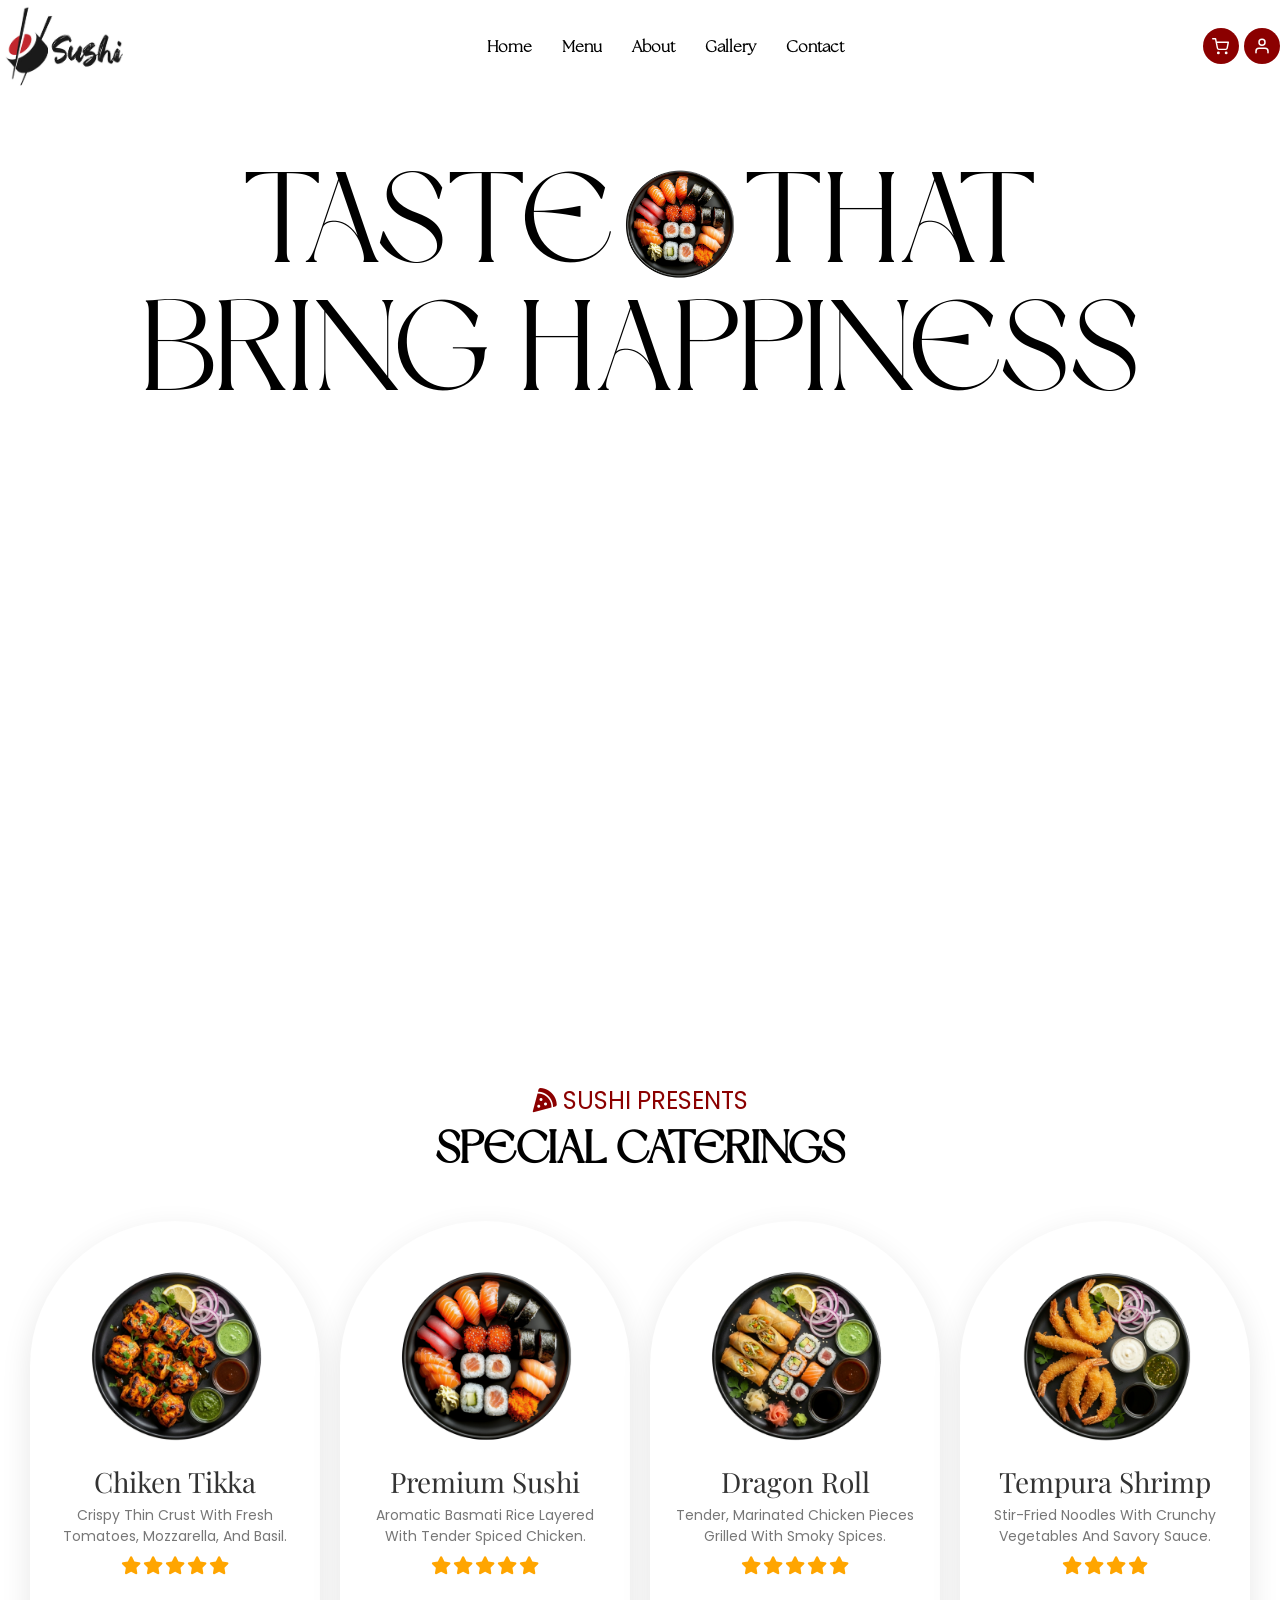
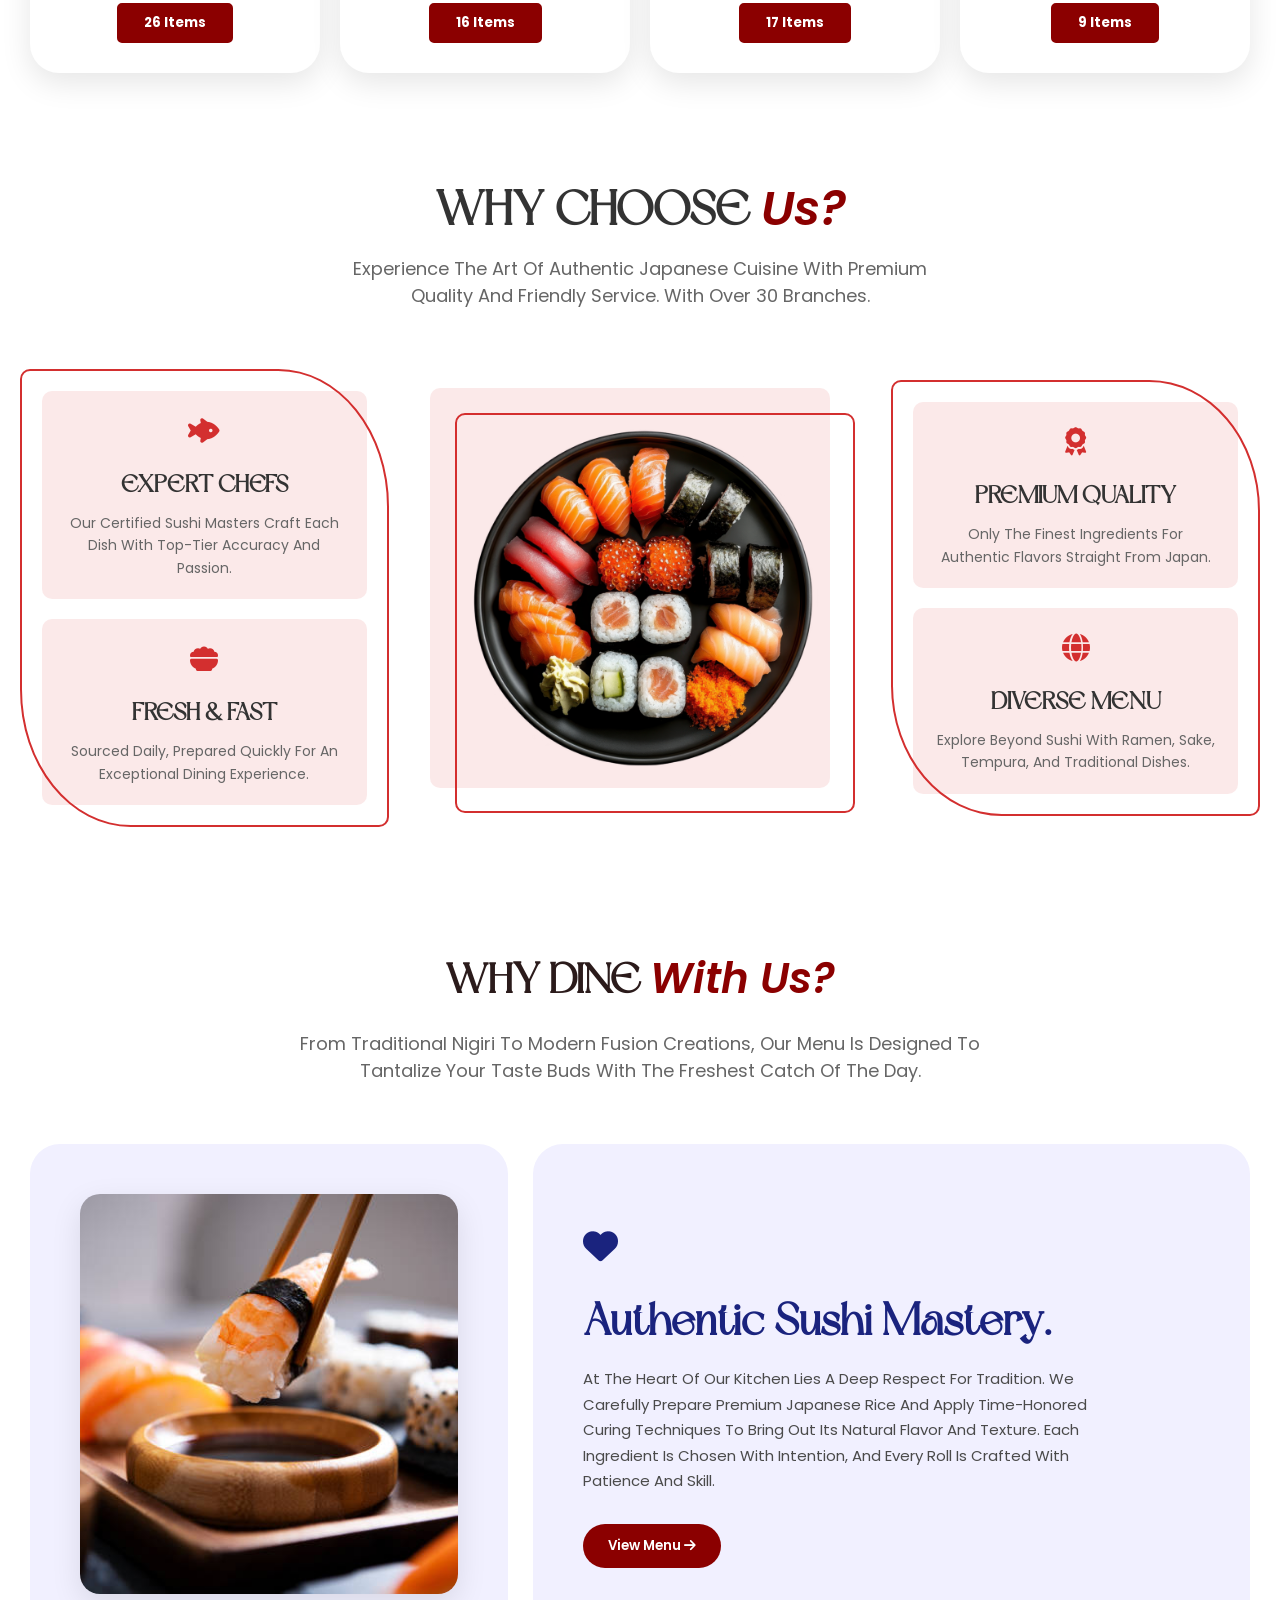
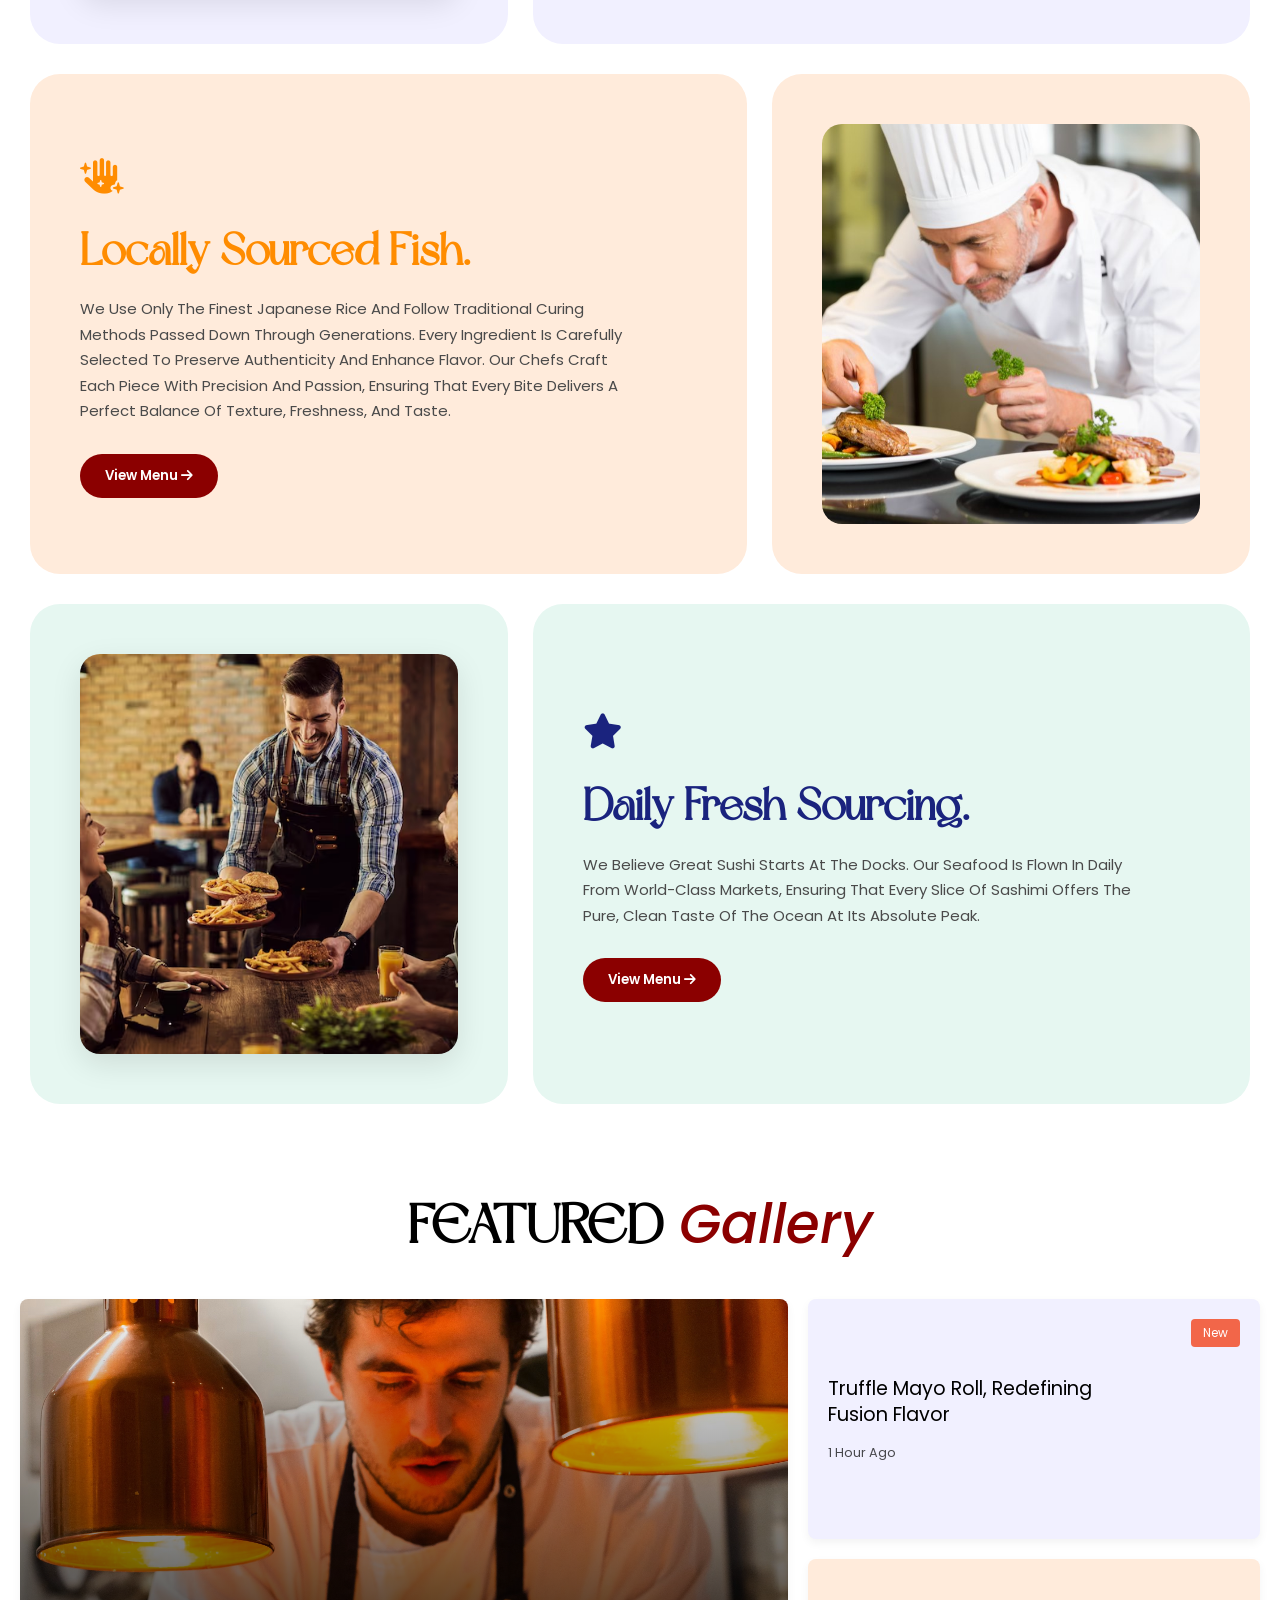
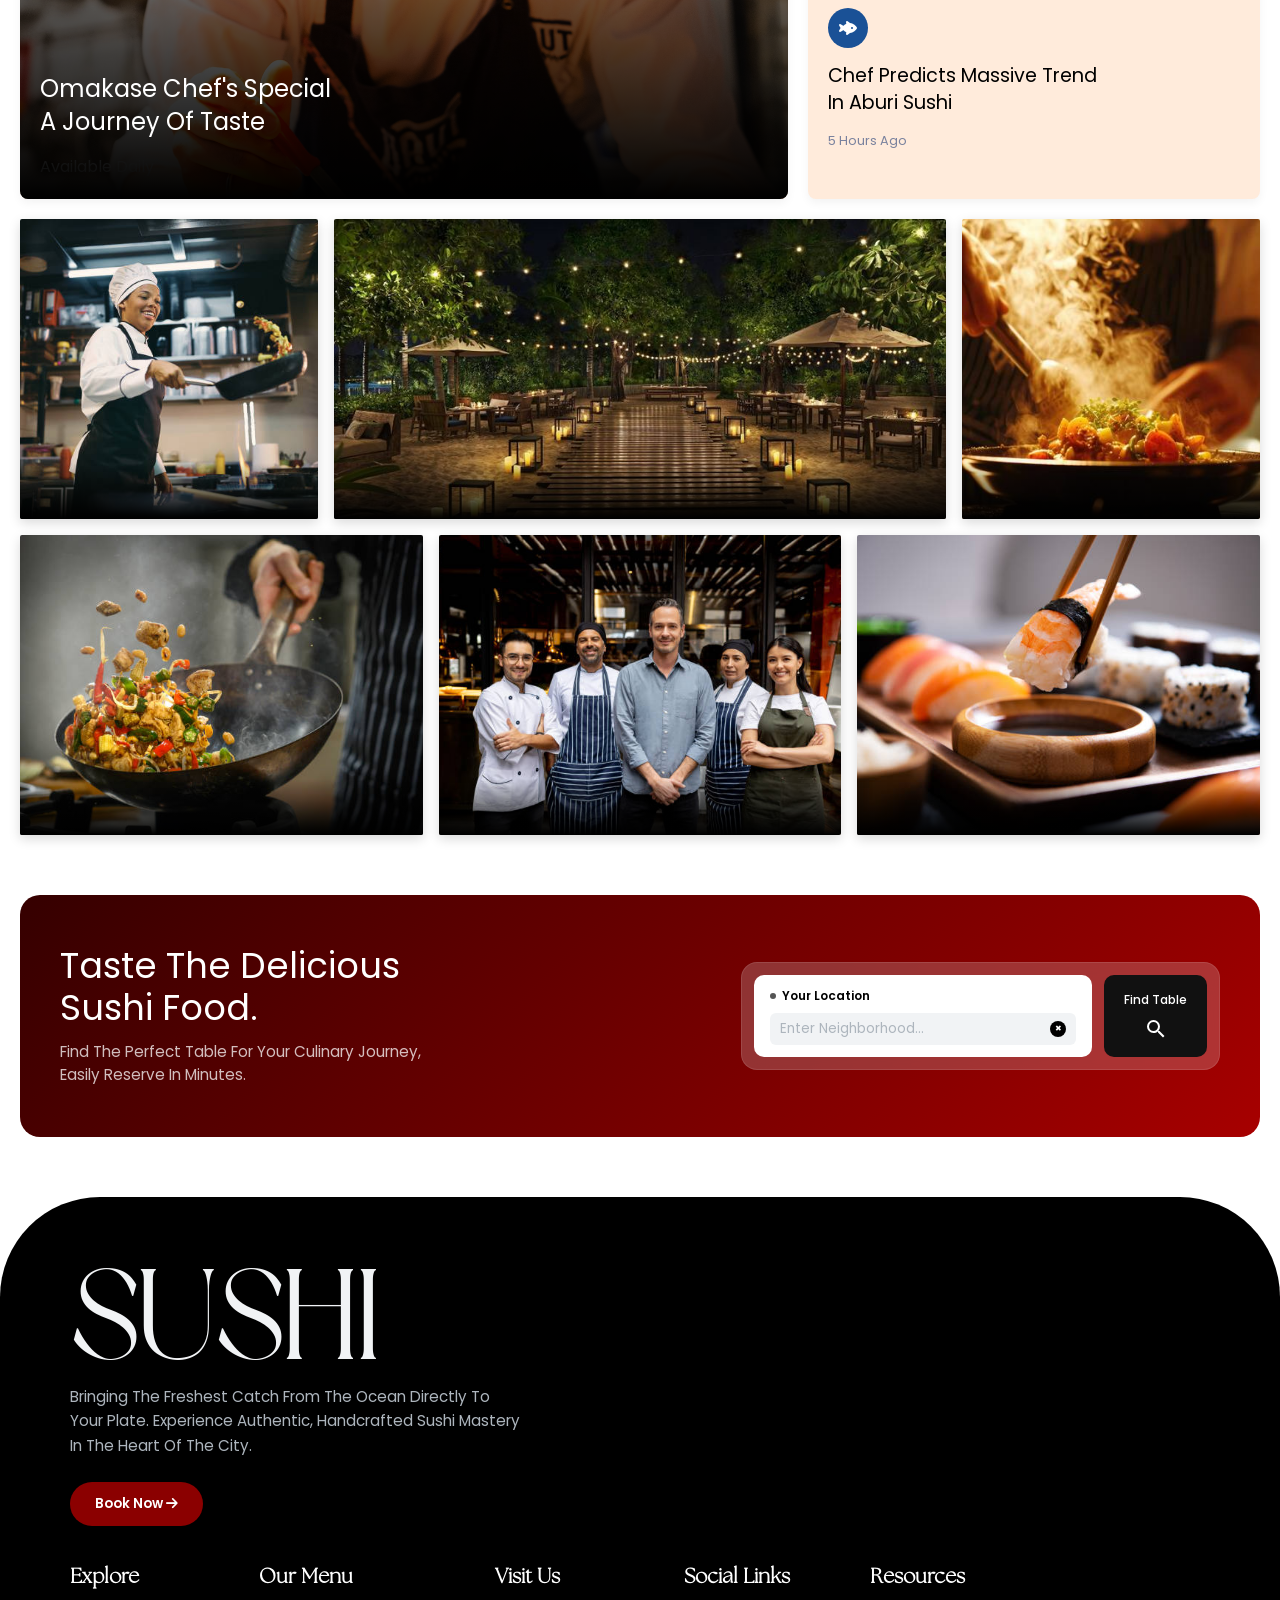
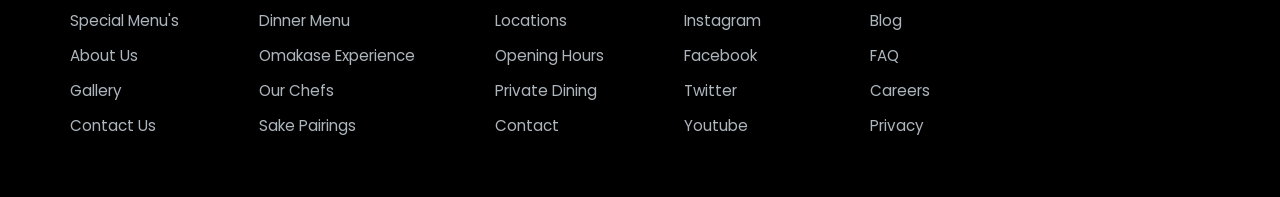
==== commit be91c8be: "uploaded" ====
--- a/index.html
+++ b/index.html
@@ -5,8 +5,8 @@
     <meta charset="UTF-8">
     <meta name="viewport" content="width=device-width, initial-scale=1.0">
     <title>Foodio</title>
-    <link rel="stylesheet" href="Files/style.css">
-    <link rel="stylesheet" href="Files/Media.css">
+    <link rel="stylesheet" href="style.css">
+    <link rel="stylesheet" href="Media.css">
     <link rel="stylesheet" href="https://cdnjs.cloudflare.com/ajax/libs/font-awesome/6.5.1/css/all.min.css"
         integrity="sha512-DTOQO9RWCH3ppGqcWaEA1BIZOC6xxalwEsw9c2QQeAIftl+Vegovlnee1c9QX4TctnWMn13TZye+giMm8e2LwA=="
         crossorigin="anonymous" referrerpolicy="no-referrer" />
@@ -20,41 +20,50 @@
 <body>
     <div class="main-container">
         <nav class="navbar">
-            <div class="logo">
-                <a href="/">
-                    <img src="Files/Assets/sushi logo.png" alt="Food Logo">
-                </a>
-            </div>
-
-            <ul class="nav-group">
-                <li><a href="#home">Home</a></li>
-                <li><a href="#menu">Menu</a></li>
-                <li><a href="#about">About</a></li>
-                <li><a href="#gallery">Gallery</a></li>
-                <li><a href="#contact">Contact</a></li>
-            </ul>
-            <div class="nav-last">
-                <div class="icon-circle">
-                    <svg width="17" height="17" class="icon-i" viewBox="0 0 24 24" fill="none" stroke="currentColor"
-                        stroke-width="2" stroke-linecap="round" stroke-linejoin="round">
-                        <circle cx="9" cy="21" r="1"></circle>
-                        <circle cx="20" cy="21" r="1"></circle>
-                        <path d="M1 1h4l2.68 13.39a2 2 0 0 0 2 1.61h9.72a2 2 0 0 0 2-1.61L23 6H6"></path>
-                    </svg>
-                </div>
-
-                <div class="icon-circle">
-                    <svg width="18" height="18" class="icon-i" viewBox="0 0 24 24" fill="none" stroke="currentColor"
-                        stroke-width="2" stroke-linecap="round" stroke-linejoin="round">
-                        <path d="M20 21v-2a4 4 0 0 0-4-4H8a4 4 0 0 0-4 4v2"></path>
-                        <circle cx="12" cy="7" r="4"></circle>
-                    </svg>
+            <div class="nav-container">
+
+
+                <div class="logo">
+                    <a href="index.html">
+                        <img src="Files/Assets/sushi logo.png" alt="Food Logo">
+                    </a>
+                </div>
+
+                <ul class="nav-group">
+                    <li><a href="index.html">Home</a></li>
+                    <li><a href="menu.html">Menu</a></li>
+                    <li><a href="about.html">About</a></li>
+                    <li><a href="gallery.html">Gallery</a></li>
+                    <li><a href="contact.html">Contact</a></li>
+                </ul>
+                <div class="nav-last">
+                    <div class="icon-circle">
+                        <svg width="17" height="17" class="icon-i" viewBox="0 0 24 24" fill="none" stroke="currentColor"
+                            stroke-width="2" stroke-linecap="round" stroke-linejoin="round">
+                            <circle cx="9" cy="21" r="1"></circle>
+                            <circle cx="20" cy="21" r="1"></circle>
+                            <path d="M1 1h4l2.68 13.39a2 2 0 0 0 2 1.61h9.72a2 2 0 0 0 2-1.61L23 6H6"></path>
+                        </svg>
+                    </div>
+
+                    <div class="icon-circle">
+                        <svg width="18" height="18" class="icon-i" viewBox="0 0 24 24" fill="none" stroke="currentColor"
+                            stroke-width="2" stroke-linecap="round" stroke-linejoin="round">
+                            <path d="M20 21v-2a4 4 0 0 0-4-4H8a4 4 0 0 0-4 4v2"></path>
+                            <circle cx="12" cy="7" r="4"></circle>
+                        </svg>
+                    </div>
+                    <div class="menu-toggle" id="mobile-menu">
+                        <span class="bar"></span>
+                        <span class="bar"></span>
+                        <span class="bar"></span>
+                    </div>
                 </div>
             </div>
         </nav>
 
         <section class="landing-page">
-            <h1 class="head">taste <img src="Files/Assets/sushi plate.png" alt=""> that</h1>
+            <h1 class="head">taste<img src="Files/Assets/sushi plate.png" alt=""> that</h1>
             <h1 class="head">bring happiness</h1>
             <video src="Files/Assets/5223104-hd_1920_1080_25fps.mp4" width="100%" autoplay loop muted></video>
         </section>
@@ -84,7 +93,7 @@
                     <div class="card-img">
                         <img src="Files/Assets/sushi plate.png" alt="Chicken Biryani">
                     </div>
-                    <h3>Premium Suchi</h3>
+                    <h3>Premium Sushi</h3>
                     <p class="description">Aromatic basmati rice layered with tender spiced chicken.</p>
                     <div class="stars">
                         <i class="fa-solid fa-star"></i><i class="fa-solid fa-star"></i><i
@@ -308,77 +317,86 @@
             </div>
         </section>
 
-       <section class="sushi-cta">
-  <div class="sushi-cta-text">
-    <h2>Taste the delicious <br> sushi food.</h2>
-    <p>Find the perfect table for your culinary journey, easily reserve in minutes.</p>
-  </div>
-
-  <div class="sushi-cta-form-container">
-    <div class="input-card">
-      <div class="input-label">
-        <span class="dot"></span> Your Location
-      </div>
-      <div class="input-field-wrapper">
-        <input type="text" placeholder="Enter neighborhood...">
-        <button class="clear-btn">✖</button>
-      </div>
+        <section class="sushi-cta">
+            <div class="sushi-cta-text">
+                <h2>Taste the delicious <br> sushi food.</h2>
+                <p>Find the perfect table for your culinary journey, easily reserve in minutes.</p>
+            </div>
+
+            <div class="sushi-cta-form-container">
+                <div class="input-card">
+                    <div class="input-label">
+                        <span class="dot"></span> Your Location
+                    </div>
+                    <div class="input-field-wrapper">
+                        <input type="text" placeholder="Enter neighborhood...">
+                        <button class="clear-btn">✖</button>
+                    </div>
+                </div>
+                <button class="search-btn">
+                    <span class="btn-text">Find table</span>
+                    <svg class="search-icon" viewBox="0 0 24 24" fill="white">
+                        <path
+                            d="M15.5 14h-.79l-.28-.27A6.471 6.471 0 0 0 16 9.5 6.5 6.5 0 1 0 9.5 16c1.61 0 3.09-.59 4.23-1.57l.27.28v.79l5 4.99L20.49 19l-4.99-5zm-6 0C7.01 14 5 11.99 5 9.5S7.01 5 9.5 5 14 7.01 14 9.5 11.99 14 9.5 14z" />
+                    </svg>
+                </button>
+            </div>
+        </section>
+
     </div>
-    <button class="search-btn">
-      <span class="btn-text">Find table</span>
-      <svg class="search-icon" viewBox="0 0 24 24" fill="white">
-        <path d="M15.5 14h-.79l-.28-.27A6.471 6.471 0 0 0 16 9.5 6.5 6.5 0 1 0 9.5 16c1.61 0 3.09-.59 4.23-1.57l.27.28v.79l5 4.99L20.49 19l-4.99-5zm-6 0C7.01 14 5 11.99 5 9.5S7.01 5 9.5 5 14 7.01 14 9.5 11.99 14 9.5 14z"/>
-      </svg>
-    </button>
-  </div>
-</section>
-
-</div>
-
-<footer class="sushi-footer">
-    <div class="footer-container">
-
-   
-  <div class="footer-brand">
-    <img src="Files/Assets/sushi logo.png" alt="Sushi Logo" class="footer-logo">
-    <p class="footer-desc">
-      Bringing the freshest catch from the ocean directly to your plate. Experience authentic, handcrafted sushi mastery in the heart of the city.
-    </p>
-                        <button class="cta-btn">book now <i class="fa-solid fa-arrow-right"></i></button>
-  </div>
-
-  <div class="footer-links-container">
-        <div class="footer-link-col">
-            <h4>Explore</h4>
-            <a href="#menu">special Menu's</a>
-            <a href="#about">About us</a>
-            <a href="#gallery">Gallery</a>
-            <a href="#contact">Contact us</a>
+
+     <footer class="sushi-footer">
+        <div class="footer-container">
+
+
+            <div class="footer-brand">
+                <h1>sushi</h1>
+                <p class="footer-desc">
+                    Bringing the freshest catch from the ocean directly to your plate. Experience authentic, handcrafted
+                    sushi mastery in the heart of the city.
+                </p>
+                <button class="cta-btn">book now <i class="fa-solid fa-arrow-right"></i></button>
+            </div>
+
+            <div class="footer-links-container">
+                <div class="footer-link-col">
+                    <h4>Explore</h4>
+                    <a href="#menu">special Menu's</a>
+                    <a href="#about">About us</a>
+                    <a href="#gallery">Gallery</a>
+                    <a href="#contact">Contact us</a>
+                </div>
+                <div class="footer-link-col">
+                    <h4>Our Menu</h4>
+                    <a href="#menu">Dinner Menu</a>
+                    <a href="#menu">Omakase Experience</a>
+                    <a href="#about">Our Chefs</a>
+                    <a href="#menu">Sake Pairings</a>
+                </div>
+                <div class="footer-link-col">
+                    <h4>Visit Us</h4>
+                    <a href="#contact">Locations</a>
+                    <a href="#contact">Opening Hours</a>
+                    <a href="#contact">Private Dining</a>
+                    <a href="#contact">Contact</a>
+                </div>
+                <div class="footer-link-col">
+                    <h4>social links</h4>
+                    <a href="#contact">instagram</a>
+                    <a href="#contact">facebook</a>
+                    <a href="#contact">twitter</a>
+                    <a href="#contact">youtube</a>
+                </div>
+                <div class="footer-link-col">
+                    <h4>Resources</h4>
+                    <a href="#blog">Blog</a>
+                    <a href="#faq">FAQ</a>
+                    <a href="#careers">Careers</a>
+                    <a href="#privacy">Privacy</a>
+                </div>
+            </div>
         </div>
-        <div class="footer-link-col">
-            <h4>Our Menu</h4>
-            <a href="#menu">Dinner Menu</a>
-            <a href="#menu">Omakase Experience</a>
-            <a href="#about">Our Chefs</a>
-            <a href="#menu">Sake Pairings</a>
-        </div>
-        <div class="footer-link-col">
-            <h4>Visit Us</h4>
-            <a href="#contact">Locations</a>
-            <a href="#contact">Opening Hours</a>
-            <a href="#contact">Private Dining</a>
-            <a href="#contact">Contact</a>
-        </div>
-        <div class="footer-link-col">
-            <h4>social links</h4>
-            <a href="#contact">instagram</a>
-            <a href="#contact">facebook</a>
-            <a href="#contact">twitter</a>
-            <a href="#contact">youtube</a>
-        </div>
-  </div>
-   </div>
-</footer>
+    </footer>
 
     <script src="Files/script.js"></script>
 </body>
--- a/style.css
+++ b/style.css
@@ -0,0 +1,1251 @@
+*{
+    margin: 0;
+    padding: 0;
+    text-decoration: none;
+    text-transform: capitalize;
+    font-family: 'poppins', sans-serif;
+    box-sizing: border-box;
+    
+}
+body{
+  overflow-x:hidden;
+}
+
+/* 1. Define the font */
+@font-face {
+  font-family: 'main-font';
+  src: url('Fonts/Dream\ Avenue.ttf'),;
+}
+@font-face {
+  font-family: 'f2';
+  src: url('Fonts/fonnts.com-theseasons-lt.otf'),;
+}
+
+.btn{
+  padding: 8px 12px;
+  background-color: darkred;
+  color: white;
+  border: none;
+  border-radius: 4px;
+}
+
+.main-container {
+  max-width: 1380px;
+  margin: 0 auto;
+  padding: 0 20px;
+  position: relative;
+}
+
+.navbar {
+ 
+   position: fixed;
+  top: 0px;   /* initially hidden */
+  left: 0px;
+  width: 100%;
+  transition: all .7s ease;
+  z-index: 1000;
+    box-shadow: 0 0 50px 1px rgba(128, 128, 128, 0);
+
+
+}
+.nav-container{
+ max-width: 1380px;
+  display: flex;
+  justify-content: space-between;
+  background-color: white;
+  align-items: center;
+  margin: auto;
+  padding: 6px 0;
+  
+}
+
+nav.active {
+  top: -10px;
+  background-color: white;
+  box-shadow: 0 0 50px 1px rgba(128, 128, 128, 0.534);
+}
+
+nav.hide {
+  transform: translateY(-100%);
+}
+.nav-group {
+  display: flex;
+  list-style: none;
+  gap: 30px; /* Space between links */
+}
+
+.logo {
+  text-align: center;
+  flex: 0 0 auto; /* Ensures the logo doesn't shrink or grow */
+}
+
+.logo img {
+  height: 80px; /* Adjust based on your logo size */
+  display: block;
+}
+
+/* Basic Link Styling */
+.nav-group a {
+  font-size: 16px;
+  text-decoration: none;
+  color: #000000;
+  font-weight: bold;
+  transition: color 0.3s;
+  font-family: 'f2';
+}
+
+.nav-group a:hover {
+  color: darkred; 
+}
+
+.nav-last {
+  display: flex;
+  align-items: center;
+  justify-content: start;
+  gap: 5px;
+  color: white;
+  border-radius: 100px;
+}
+
+.icon-circle {
+  width: 36px;
+  height: 36px;
+  border-radius: 50%;
+  display: flex;
+  align-items: center;
+  justify-content: center;
+  background-color: darkred;
+  color: white;
+  cursor: pointer;
+  transition: background 0.3s;
+}
+.icon-circle svg{
+  color: white;
+  
+}
+
+.landing-page{
+  padding: 80px 0 0;
+  margin-top: 80px;
+  position: relative;
+  min-height: 200px;
+}
+h1, .landing-page span{
+  text-align: center;
+    font-family: 'main-font';
+  font-size: 10vw;
+  text-transform: uppercase;
+  line-height: 1;
+  font-weight: 500;
+  display: flex;
+  align-items: center;
+  justify-content: center;
+  cursor: default;
+
+}
+
+
+h1 img{
+  width: 10vw;
+  animation: img 10s infinite ease;
+  transition: .5s;
+  
+}
+
+@keyframes img{
+  to{
+
+  }
+  from{
+    rotate: 80deg;
+  }
+}
+
+.landing-page video {
+  border-radius: 50px;
+  transition: 1s;
+  width: 100%;
+  margin: 0 auto;
+  position: relative;
+}
+
+
+/* --- Section General Styles --- */
+.catering-section {
+    width: 100%;
+    padding: 40px 10px; /* reduced vertical spacing */
+    background-color: #fff;
+}
+
+.sec-header {
+    text-align: center;
+    margin-bottom: 40px;
+}
+
+.sec-header .badge {
+    display: inline-block;
+    color: rgba(0, 0, 0, 0.5);
+    font-size: 24px;
+    margin-bottom: 0px;
+    text-transform: uppercase;
+    color: darkred;
+}
+
+.sec-header h2 {
+    font-size: 45px;
+      font-family: 'main-font';
+      font-weight: 600;
+    text-transform: uppercase;
+}
+
+.sec-header h2 span {
+    color: #000;
+      font-family: 'main-font';
+
+}
+
+/* --- Cards Container --- */
+.cards-container {
+    display: flex;
+    flex-wrap: wrap;
+    justify-content: center;
+    gap: 20px; /* Modern way to add spacing between cards */
+}
+
+/* --- Individual Card --- */
+.catering-card {
+    padding: 30px 5px;
+    min-width: 250px;
+    max-width: 290px;
+    border-radius: 150px 150px 30px 30px; /* Smooth arch top */
+    background: #fff;
+    box-shadow: 0px 10px 30px rgba(0, 0, 0, 0.1);
+    display: flex;
+    flex-direction: column;
+    align-items: center;
+    transition: all 0.4s ease;
+    border-top: 5px solid transparent;
+}
+
+.catering-card:hover {
+    transform: translateY(-10px);
+    border-top: 5px solid darkred;
+    box-shadow: 0px 15px 40px rgba(0, 0, 0, 0.15);
+}
+
+.card-img img {
+    height: 200px;
+    width: auto;
+    object-fit: contain;
+    transition: 0.5s;
+}
+
+.catering-card:hover img {
+    transform: scale(1.1) rotate(10deg);
+}
+
+.catering-card h3 {
+    font-size: 28px;
+    font-weight: 400;
+    font-family: 'f2';
+    margin: 0px 0 5px;
+    color: #333;
+font-family: 'Playfair Display', serif;
+    text-transform: capitalize;
+}
+
+.catering-card .description {
+    color: #777;
+    font-size: 14px;
+    text-align: center;
+    margin-bottom: 10px;
+    font-family: 'poppins';
+    padding: 0px 20px;
+    line-height: 1.5;
+    max-width: 300px;
+    
+}
+
+.stars {
+    color: orange;
+    font-size: 18px;
+    display: flex;
+    gap: 2px;
+    margin-bottom: 18px;
+}
+
+.item-count {
+    background: transparent;
+    color: white;
+    font-weight: bold;
+    background-color: #8B0000;
+        border: 2px solid darkred;
+    padding: 8px 25px;
+    border-radius: 5px;
+    cursor: pointer;
+    transition: 0.3s;
+    margin-top: 10px;
+}
+
+.item-count:hover {
+    background: transparent;
+    color: darkred;
+    border: 2px solid darkred;
+}
+
+
+/* --- Root Variables for easy changes --- */
+:root {
+    --accent-red: #d32f2f;
+    --text-main: #333;
+    --text-muted: #666;
+}
+
+.why-choose-us {
+    padding: 60px 0; /* trimmed top/bottom space */
+    font-family: 'main-font';
+    color: var(--text-main);
+    overflow: hidden;
+        border-radius: 50px;
+
+}
+
+.container {
+    width: 100%;
+    border-radius: 50px;
+    margin: 0 auto;
+}
+
+/* --- Header --- */
+.section-header {
+    text-align: center;
+    margin-bottom: 60px;
+}
+
+.section-header h2 {
+      font-family: 'main-font';
+    font-size: 48px;
+    margin-bottom: 10px;
+    text-transform: uppercase;
+}
+
+.section-header h2 span {
+    color: darkred;
+    font-weight: 600;
+    font-style: italic;
+    
+}
+
+.section-header p {
+    font-size: 18px;
+    color: var(--text-muted);
+    max-width: 600px;
+    margin: 0 auto;
+}
+
+/* --- Grid Layout --- */
+.grid-layout {
+    display: grid;
+    grid-template-columns: 1fr 1.2fr 1fr; /* Center is slightly wider */
+    align-items: center;
+    gap: 30px;
+}
+
+/* --- Feature Items --- */
+.feature-column {
+    display: flex;
+    flex-direction: column;
+    gap: 20px;
+    text-align: center;
+    padding: 20px;
+    border: 2px solid var(--accent-red);
+    border-radius: 10px 30%;
+}
+.feature-item{
+    background: rgba(211, 47, 47, 0.1);
+      border-radius: 10px;
+  padding: 20px;
+  transition: .5s;
+}
+.feature-item:hover{
+  scale: 1.05;
+}
+
+.feature-item h3 {
+    font-family: 'main-font', serif;
+    text-transform: uppercase;
+    font-size: 24px;
+    margin: 15px 0 10px;
+}
+
+.feature-item p {
+    font-size: 14px;
+    color: var(--text-muted);
+    line-height: 1.6;
+}
+
+.icon-box {
+    font-size: 28px;
+    color: var(--accent-red);
+    margin-bottom: 10px;
+}
+
+/* --- Center Image & Frame --- */
+.image-center {
+    position: relative;
+    display: flex;
+    justify-content: center;
+    padding: 20px;
+}
+
+.image-frame {
+    position: relative;
+    width: 100%;
+    max-width: 400px;
+    z-index: 2;
+}
+
+.image-frame::before {
+    content: '';
+    position: absolute;
+    top: 15px;
+    left: 15px;
+    right: -15px;
+    bottom: -15px;
+    border: 2px solid var(--accent-red);
+    z-index: -1;
+    border-radius: 10px;
+}
+
+.image-frame::after {
+    content: '';
+    position: absolute;
+    inset: 0;
+    background: rgba(211, 47, 47, 0.1);
+    z-index: -1;
+    border-radius: 10px;
+    transform: translate(-10px, -10px);
+}
+
+.image-frame img {
+    width: 100%;
+    display: block;
+    border-radius: 10px;
+      animation: img 10s infinite ease;
+
+    
+}
+
+/* --- Footer & Button --- */
+.section-footer {
+    text-align: center;
+    margin-top: 60px;
+}
+
+.btn-menu {
+    background: var(--accent-red);
+    color: white;
+    border: none;
+    padding: 15px 40px;
+    font-family: 'Poppins', sans-serif;
+    font-weight: 600;
+    font-size: 16px;
+    border-radius: 8px;
+    cursor: pointer;
+    box-shadow: 0 10px 20px rgba(211, 47, 47, 0.3);
+    transition: 0.3s ease;
+}
+
+.btn-menu:hover {
+    transform: translateY(-3px);
+    box-shadow: 0 15px 30px rgba(211, 47, 47, 0.4);
+    background: #b71c1c;
+}
+
+/* --- Responsive Design (Mobile) --- */
+@media (max-width: 992px) {
+    .grid-layout {
+        grid-template-columns: 1fr; /* Stack vertically */
+        gap: 50px;
+    }
+
+    .feature-column.left, 
+    .feature-column.right {
+        text-align: center;
+        order: 2;
+    }
+
+    .image-center {
+        order: 1; /* Image appears first on mobile */
+    }
+
+    .section-header h2 {
+        font-size: 36px;
+    }
+}
+
+
+/* Variables for the specific colors in your screenshot */
+:root {
+   
+    
+    --purple-light: #f1f0ff;  /* Jo aapne diya */
+    --peach-light: #ffebdb;   /* Jo aapne diya */
+    --mint-light: #e6f7f1;    /* New Fresh Color */
+    --accent-blue: #1a237e;
+    --accent-orange: #f4511e;
+}
+
+.about-section {
+    padding: 60px 10px; /* reduced vertical gap */
+    background-color: #fff;
+}
+
+.about-header {
+    text-align: center;
+    margin-bottom: 60px;
+}
+
+.about-header h2 {
+    font-family: 'main-font', serif;
+    text-transform: uppercase;
+    font-size: 42px;
+    color: #2b1b1b;
+}
+
+.about-header h2 span {
+    color: darkred;
+    font-style: italic;
+    font-weight: 600;
+}
+
+.about-header p {
+    font-family: 'Poppins', sans-serif;
+    color: #666;
+    max-width: 700px;
+    margin: 20px auto;
+    font-size: 18px;
+}
+
+/* --- The Grid --- */
+.about-grid {
+    display: grid;
+    grid-template-columns: 1fr 1.5fr;
+    gap: 25px;
+    width: 100%;
+    margin: 0 auto;
+    transition: 1s;
+}
+
+@media (hover: hover) and (pointer: fine) {
+    
+  .about-grid:hover{
+    grid-template-columns: 1fr 1fr;
+}
+
+}
+.about-grid-2 {
+    display: grid;
+    grid-template-columns: 1.5fr 1fr;
+    gap: 25px;
+    width: 100%;
+    margin: 30px auto;
+}
+
+.grid-block {
+    border-radius: 30px;
+    padding: 50px;
+    min-height: 400px;
+    display: flex;
+    flex-direction: column;
+    justify-content: center;
+}
+
+/* --- Colors --- */
+.purple-bg { background-color: var(--purple-light); }
+.peach-bg { background-color: var(--peach-light); }
+
+/* --- Block 1: Overlapping Images --- */
+.image-block {
+    position: relative;
+    background-color: var(--purple-light); /* No background needed for the image wrapper */
+    overflow: visible;
+}
+
+.img-wrapper-top {
+    border-radius: 20px;
+    width: 100%;
+    height: 400px;
+    overflow: hidden;
+    box-shadow: 0 10px 30px rgba(0,0,0,0.1);
+}
+
+
+.img-wrapper-top img {
+    width: 100%;
+    height: 400px;
+    object-fit: cover;
+    object-position: top;
+}
+.shape-container{
+  height: 400px;
+}
+
+.shape-container img {
+    width: 100%;
+    height: 400px;
+    object-fit: cover;
+    object-position: top;   
+    border-radius: 20px;
+  }
+
+.block-icon {
+    font-size: 35px;
+    color: var(--accent-blue);
+    margin-bottom: 20px;
+}
+
+.content-block h3 {
+    font-family: 'main-font', sans-serif;
+    font-size: 45px;
+    font-weight: 700;
+    color: var(--accent-blue);
+    line-height: 1.3;
+    margin-bottom: 15px;
+}
+.about-grid-2 .content-block h3{
+    color: darkorange;
+}
+.about-grid-2 .content-block .block-icon{
+    color: darkorange;
+}
+
+.content-block p {
+    font-family: 'Poppins', sans-serif;
+    color: #4a4a4a;
+    font-size: 15px;
+    line-height: 1.7;
+    margin-bottom: 30px;
+    max-width: 550px;
+}
+
+.cta-btn {
+    background-color: darkred;
+    color: #fff;
+    border: none;
+    padding: 12px 25px;
+    border-radius: 50px;
+    font-family: 'Poppins', sans-serif;
+    font-weight: 600;
+    width: fit-content;
+    cursor: pointer;
+    transition: 0.3s;
+}
+
+.cta-btn:hover {
+    transform: translateX(5px);
+}
+.about-grid-3 .grid-block{
+    background-color: var(--mint-light);
+}
+
+@media (max-width: 900px) {
+    .about-grid {
+        grid-template-columns: 1fr; /* Stacks everything in one column */
+    }
+
+    .image-block {
+        height: 350px; /* Give it space for images on mobile */
+    }
+
+    .img-wrapper-top {
+        height: 300px;
+    }
+
+    .img-wrapper-top img {
+        height: 300px;
+    }
+
+    .shape-container {
+        height: 300px;
+    }
+
+    .shape-container img {
+        height: 300px;
+    }
+
+    .grid-block {
+        padding: 30px;
+    }
+}
+
+
+/* Section Container */
+.menu-news-section {
+    max-width: 100%;
+    margin: 20px auto; /* less separation from previous section */
+    font-family: 'Poppins', sans-serif;
+}
+
+.menu-news-section .section-title {
+    font-size: 3.4rem;
+    margin-bottom: 34px;
+    font-weight: 500;
+    font-style: italic;
+    color: darkred;
+    font-family: 'poppins';
+    text-align: center;
+}
+
+.menu-news-section .section-title strong {
+    font-weight: 700;
+        font-family: 'main-font';
+        color: black;
+        font-style: normal;
+        text-transform: uppercase;
+
+}
+
+/* Grid Layout */
+.menu-grid {
+    display: grid;
+    grid-template-columns: 1.7fr 1fr;
+    gap: 20px;
+    transition: 1s;
+}
+
+
+@media (hover: hover) and (pointer: fine) {
+    
+ .menu-grid:hover{
+        grid-template-columns: 1.5fr 1fr;
+}
+
+}
+
+
+.left-col {
+    display: flex;
+    flex-direction: column;
+    gap: 20px;
+}
+
+.right-col {
+    display: flex;
+    flex-direction: column;
+    gap: 20px;
+    position: relative;
+}
+
+
+.menu-card {
+    border-radius: 8px;
+    overflow: hidden;
+    position: relative;
+    padding: 20px;
+    display: flex;
+    flex-direction: column;
+    justify-content: flex-end;
+    box-shadow: 0 4px 10px rgba(0,0,0,0.05);
+    background-size: cover;
+    background-position: center;
+    color: #fff;
+    
+}
+
+.menu-card h3, .menu-card h4 {
+    position: relative;
+    z-index: 2;
+    margin-bottom: 15px;
+    line-height: 1.4;
+    font-family: 'poppins';
+}
+
+.menu-card h3 { font-size: 1.5rem; font-weight: 400; };
+.menu-card h4 { font-size: 1.3rem; font-weight: 400; };
+
+
+.time-stamp {
+    position: relative;
+    z-index: 2;
+    font-size: 0.8rem;
+    color: rgba(255, 255, 255, 0.7);
+}
+
+/* Image Overlays for Text Readability */
+.img-card::after {
+    content: '';
+    position: absolute;
+    bottom: 0; left: 0; right: 0;
+    height: 100%;
+    background: linear-gradient(to bottom, transparent , rgb(0, 0, 0) );
+    z-index: 1;
+}
+
+/* Specific Cards */
+.card-main {
+    height: 500px;
+    background-image: url('Assets/gal1.jpg');
+    background-position: center;
+}
+
+
+/* Right Side Cards */
+.card-purple {
+    background-color: var(--purple-light);
+    height: 240px;
+    justify-content: center;
+}
+.card-grey h4, .card-purple h4{
+    background-color: transparent;
+    backdrop-filter: none;
+    color: black;
+    font-size: 1.2rem;
+    font-weight: 400;
+}
+.card-grey .time-stamp, .card-purple .time-stamp {
+    position: relative;
+    z-index: 2;
+    font-size: 0.8rem;
+    color: rgba(0, 0, 0, 0.7);
+}
+
+
+.badge2 {
+    position: absolute;
+    top: 20px;
+    right: 20px;
+    background-color: #f26649;
+    color: white;
+    padding: 5px 12px;
+    font-size: 0.75rem;
+    border-radius: 4px;
+    z-index: 2;
+}
+
+.card-grey {
+    background-color: var(--peach-light);
+    height: 240px;
+    justify-content: center;
+    color: #1a2a5e; /* Dark text for light background */
+}
+
+.card-grey .time-stamp {
+    color: #7a829e;
+}
+
+.icon-wrapper {
+    background-color: #1a5196;
+    color: white;
+    width: 40px;
+    height: 40px;
+    border-radius: 50%;
+    display: flex;
+    align-items: center;
+    justify-content: center;
+    margin-bottom: 15px;
+}
+
+/* Floating Plus Button */
+.add-btn {
+    position: absolute;
+    bottom: -15px;
+    right: 20px;
+    background-color: #4dbcf1;
+    color: white;
+    border: none;
+    width: 45px;
+    height: 45px;
+    border-radius: 8px;
+    font-size: 1.5rem;
+    cursor: pointer;
+    box-shadow: 0 4px 10px rgba(77, 188, 241, 0.4);
+}
+
+/* Responsive */
+@media (max-width: 768px) {
+    .menu-grid { grid-template-columns: 1fr; }
+    .add-btn { position: relative; float: right; right: 0; bottom: 0; margin-top: 10px; }
+}
+@media (max-width: 480px) {
+    .bottom-left-grid { grid-template-columns: 1fr; }
+}
+
+/* Base container styling */
+.gallery-container {
+  max-width: 100%;
+  margin: 0 auto;
+}
+
+/* 12-Column Grid Setup */
+.gallery-grid {
+  display: grid;
+  grid-template-columns: repeat(12, 1fr);
+  grid-auto-rows: 300px; /* Fixed height for consistent rows */
+  gap: 16px; /* Space between images */
+}
+
+/* Individual Item Styling */
+.gallery-item {
+  position: relative;
+  overflow: hidden;
+  border-radius: 2px;
+  min-height: 300px;
+  box-shadow: 0 4px 12px rgba(0, 0, 0, 0.15); /* Subtle drop shadow */
+  cursor: pointer;
+  transition: transform 0.3s ease;
+}
+
+.gallery-item:hover {
+  transform: translateY(-2px);
+}
+
+.gallery-item img {
+  width: 100%;
+  height: 100%;
+  object-fit: cover;
+  display: block;
+}
+
+/* Gradient overlay for text readability */
+.item-overlay {
+  position: absolute;
+  bottom: 0;
+  left: 0;
+  right: 0;
+  padding: 40px 16px 16px 16px;
+  /* Greenish-gold gradient based on your design */
+  background: linear-gradient(to top, rgb(0, 0, 0), transparent); 
+  display: flex;
+  align-items: flex-end;
+}
+
+.item-title {
+  color: #ffffff;
+  font-family: 'Inter', system-ui, sans-serif;
+  font-size: 0.9rem;
+  font-weight: 500;
+  letter-spacing: 0.5px;
+}
+
+/* Grid Spans for Layout
+  Using a 12-column grid allows for the specific asymmetrical widths 
+*/
+.item-1 { grid-column: span 3; } /* 25% width */
+.item-2 { grid-column: span 6; } /* 50% width */
+.item-3 { grid-column: span 3; } /* 25% width */
+
+.item-4 { grid-column: span 4; } /* ~41% width */
+.item-5 { grid-column: span 4; } /* ~33% width */
+.item-6 { grid-column: span 4; } /* 25% width */
+
+
+/* Responsive adjustments for smaller screens */
+@media (max-width: 900px) {
+  .item-1, .item-2, .item-3, 
+  .item-4, .item-5, .item-6 {
+    grid-column: span 6; /* Turns into a 2-column layout */
+  }
+}
+
+@media (max-width: 600px) {
+  .item-1, .item-2, .item-3, 
+  .item-4, .item-5, .item-6 {
+    grid-column: span 12; /* Turns into a 1-column layout */
+  }
+}
+
+.sushi-cta {
+  display: flex;
+  justify-content: space-between;
+  align-items: center;
+  /* Replaced desert with a dark, moody sushi background from Unsplash */
+background: linear-gradient(135deg, #350000, #a70000);
+  padding: 50px 40px;
+  border-radius: 20px;
+  font-family: system-ui, -apple-system, sans-serif;
+  color: #ffffff;
+  flex-wrap: wrap;
+  gap: 30px;
+  margin: 60px auto;
+}
+
+.sushi-cta-text {
+  max-width: 400px;
+}
+
+.sushi-cta-text h2 {
+  font-size: 2.2rem;
+  line-height: 1.2;
+  font-weight: 400;
+  margin: 0 0 12px 0;
+  color: rgb(255, 255, 255);
+}
+
+.sushi-cta-text p {
+  font-size: 0.95rem;
+  margin: 0;
+  opacity: 0.9;
+  line-height: 1.5;
+  color: rgba(255, 255, 255, 0.826);
+}
+
+/* Frosted glass container */
+.sushi-cta-form-container {
+  display: flex;
+  background: rgba(255, 255, 255, 0.2);
+  backdrop-filter: blur(12px);
+  -webkit-backdrop-filter: blur(12px);
+  padding: 12px;
+  border-radius: 16px;
+  gap: 12px;
+  border: 1px solid rgba(255, 255, 255, 0.1);
+}
+
+.input-card {
+  background: #ffffff;
+  border-radius: 10px;
+  padding: 12px 16px;
+  display: flex;
+  flex-direction: column;
+  justify-content: center;
+  min-width: 250px;
+}
+
+.input-label {
+  color: #000000;
+  font-size: 0.75rem;
+  font-weight: 600;
+  display: flex;
+  align-items: center;
+  gap: 6px;
+  margin-bottom: 8px;
+}
+
+.input-label .dot {
+  width: 6px;
+  height: 6px;
+  background-color: #555;
+  border-radius: 50%;
+}
+
+.input-field-wrapper {
+  display: flex;
+  align-items: center;
+  background: #f1f3f5;
+  border-radius: 6px;
+  padding: 6px 10px;
+}
+
+.input-field-wrapper input {
+  border: none;
+  background: transparent;
+  outline: none;
+  flex-grow: 1;
+  font-size: 0.85rem;
+  color: #333;
+}
+
+.input-field-wrapper input::placeholder {
+  color: #adb5bd;
+}
+
+.clear-btn {
+  background: #000;
+  color: #fff;
+  border: none;
+  border-radius: 50%;
+  width: 16px;
+  height: 16px;
+  font-size: 8px;
+  display: flex;
+  align-items: center;
+  justify-content: center;
+  cursor: pointer;
+}
+
+.search-btn {
+  background: #111111;
+  color: #ffffff;
+  border: none;
+  border-radius: 10px;
+  padding: 16px 20px;
+  display: flex;
+  flex-direction: column;
+  align-items: center;
+  justify-content: center;
+  gap: 8px;
+  cursor: pointer;
+  transition: background 0.2s ease;
+}
+
+.search-btn:hover {
+  background: #222222;
+}
+
+.btn-text {
+  font-size: 0.75rem;
+  font-weight: 500;
+}
+
+.search-icon {
+  width: 24px;
+  height: 24px;
+}
+
+/* Responsive adjustments */
+@media (max-width: 768px) {
+  .sushi-cta {
+    padding: 40px 24px;
+  }
+  .sushi-cta-form-container {
+    flex-direction: column;
+    width: 100%;
+  }
+  .search-btn {
+    flex-direction: row;
+    padding: 16px;
+  }
+}
+
+
+.sushi-footer {
+background-color: black;
+padding: 0px 30px;
+border-top-left-radius: 100px;
+border-top-right-radius: 100px;
+}
+
+.footer-container{
+    max-width: 1380px;
+    margin: auto;
+     display: flex;
+     flex-direction: column;
+  justify-content: space-between;
+  align-items: flex-start;
+  color: #f1f3f5;
+  padding: 60px 40px;
+  font-family: system-ui, -apple-system, sans-serif;
+  gap: 40px;
+  margin-top: 20px;
+}
+
+.footer-brand {
+  max-width: 450px;
+  display: flex;
+  flex-direction: column;
+  align-items: flex-start;
+}
+
+.footer-logo {
+  width: 150px;
+  margin-bottom: 20px;
+  filter: invert(1);
+}
+
+.footer-desc {
+  font-size: 0.95rem;
+  line-height: 1.6;
+  color: #adb5bd;
+  margin: 0 0 24px 0;
+}
+
+.footer-btn {
+  background-color: #e63946; /* A pop of red/orange for the sushi theme */
+  color: #ffffff;
+  border: none;
+  padding: 12px 24px;
+  border-radius: 8px;
+  font-size: 0.9rem;
+  font-weight: 600;
+  cursor: pointer;
+  transition: background-color 0.2s ease;
+}
+
+.footer-btn:hover {
+  background-color: #d62828;
+}
+
+.footer-links-container {
+  display: flex;
+  flex-wrap: wrap;
+  gap: 80px;
+}
+
+.footer-link-col {
+  display: flex;
+  flex-direction: column;
+  gap: 12px;
+}
+
+.footer-link-col h4 {
+  color: #ffffff;
+  font-size: 1.3rem;
+  font-weight: 800;
+  margin: 0 0 8px 0;
+  font-family: 'f2';
+}
+
+.footer-link-col a {
+  color: #adb5bd;
+  text-decoration: none;
+  font-size: 0.95rem;
+  transition: color 0.2s ease;
+}
+
+.footer-link-col a:hover {
+  color:darkred;
+}
+
+/* --- Global responsive font adjustments --- */
+@media (max-width: 992px) {
+  body { font-size: 15px; }
+  h1 { font-size: 8vw; }
+  h2 { font-size: 32px; }
+  h3 { font-size: 24px; }
+  p, .footer-desc, .description, .item-title {
+    font-size: 16px;
+  }
+  .sec-header .badge { font-size: 20px; }
+  .about-section .about-header h2 { font-size: 32px; }
+  .about-section .about-header p { font-size: 18px; }
+  .menu-news-section .section-title { font-size: 2.8rem; }
+  .sushi-cta-text h2 { font-size: 2rem; }
+  .section-header h2{font-size: 32px;}
+}
+
+@media (max-width: 768px) {
+  body { font-size: 14px; }
+  .landing-page h1 { font-size: 11vw; }
+  .landing-page video{height: 80vh; object-fit: cover;}
+  h2 { font-size: 28px; }
+  h3 { font-size: 22px; }
+  .grid-block{display: flex; align-items: center;
+   justify-content: center; padding: 20px;}
+  .grid-block h3{font-size: 40px; text-align: center;}
+  .grid-block p{font-size: 14px; text-align: center;}
+  p, .footer-desc, .description, .item-title { font-size: 15px; }
+  .sec-header .badge { font-size: 18px; }
+  .sec-header h2{font-size: 32px;}
+  .about-header h2 { font-size: 32px; }
+  .about-header p { font-size: 15px; }
+  .menu-news-section .section-title { font-size: 2.4rem; }
+  .sushi-cta-text h2 { font-size: 1.8rem; }
+  .footer-container{
+    padding: 100px 0;
+  }
+}
+
+@media (max-width: 480px) {
+  body { font-size: 13px; }
+  h1 { font-size: 10vw; }
+  h2 { font-size: 24px; }
+  h3 { font-size: 20px; }
+  p, .footer-desc, .description, .item-title { font-size: 14px; }
+  .sec-header .badge { font-size: 16px; }
+  .about-header h2 { font-size: 25px; }
+  .about-header p { font-size: 14px; }
+  .menu-news-section .section-title { font-size: 2rem; }
+  .sushi-cta-text h2 { font-size: 1.6rem; }
+}
+
--- a/Media.css
+++ b/Media.css
@@ -0,0 +1,157 @@
+@media(min-width:1600px){
+h1{
+  font-size: 140px;
+  
+}
+h1 img{
+  width: 140px;
+  filter: saturate(0);
+  animation: img 10s infinite ease;
+  transition: .5s;
+  
+}
+}
+
+@media (min-width: 600px) and (max-width: 1024px) {
+  .cards-container {
+    justify-content: space-between;
+    gap: 18px;
+    padding: 0 0;
+  }
+  .catering-section{padding: 0;}
+
+  .catering-card {
+    min-width: 45%;
+    max-width: 45%;
+    padding: 24px 10px;
+  }
+
+  .card-img img {
+    height: 160px;
+  }
+
+  .catering-card h3 {
+    font-size: 24px;
+  }
+
+  .catering-card .description {
+    font-size: 13px;
+    padding: 0 16px;
+  }
+
+  .item-count {
+    padding: 7px 20px;
+  }
+}
+
+@media (max-width: 768px){
+  .landing-page .mainImg{
+    height: 80vh;
+    object-fit: cover;
+    border-radius: 0 ;
+  }
+}
+
+/* Mobile devices — stack cards vertically and scale typography/images */
+@media (max-width: 630px) {
+  .cards-container {
+    flex-direction: column;
+    align-items: center;
+    gap: 14px;
+    padding: 0 10px;
+  }
+
+  .catering-card {
+    width: 100%;
+    max-width: 420px;
+    min-width: auto;
+    padding: 20px;
+    border-radius: 40px 40px 18px 18px;
+  }
+
+  .card-img img {
+    height: 140px;
+  }
+
+  .catering-card h3 {
+    font-size: 20px;
+  }
+
+  .catering-card .description {
+    font-size: 13px;
+    padding: 0 12px;
+  }
+
+  .item-count {
+    width: 100%;
+    padding: 10px;
+  }
+}
+
+/* Hamburger Styles */
+.menu-toggle {
+    display: none; /* Hidden on desktop */
+    flex-direction: column;
+    cursor: pointer;
+    gap: 5px;
+}
+
+.bar {
+    width: 25px;
+    height: 3px;
+    background-color: #333;
+    transition: 0.3s;
+}
+
+/* Mobile Responsiveness (Tablets and Phones) */
+@media (max-width: 768px) {
+    .menu-toggle {
+        display: flex; /* Show hamburger */
+        order: 1;
+        margin-left: 10px;
+    }
+
+    .icon-circle {
+  width: 28px;
+  height: 28px;
+  border-radius: 50%;
+  display: flex;
+  align-items: center;
+  justify-content: center;
+  background-color: darkred;
+  color: white;
+  cursor: pointer;
+  transition: background 0.3s;
+}
+.icon-circle svg{
+  color: white;
+  width: 15px;
+  height: 15px;
+  
+}
+    
+    .logo { order: 2; }
+    .nav-last { order: 3; }
+
+    .nav-group {
+        position: absolute;
+        top: 80px; /* Adjust based on navbar height */
+        left: -100%; /* Hidden off-screen */
+        flex-direction: column;
+        background-color: white;
+        width: 100%;
+        text-align: center;
+        transition: 0.3s;
+        box-shadow: 0 10px 10px rgba(0,0,0,0.1);
+        padding: 20px 0px;
+        gap: 20px;
+    }
+
+    .nav-group.active {
+        left: 0; /* Slide in */
+    }
+
+    .nav-container {
+        padding: 6px 20px;
+    }
+}
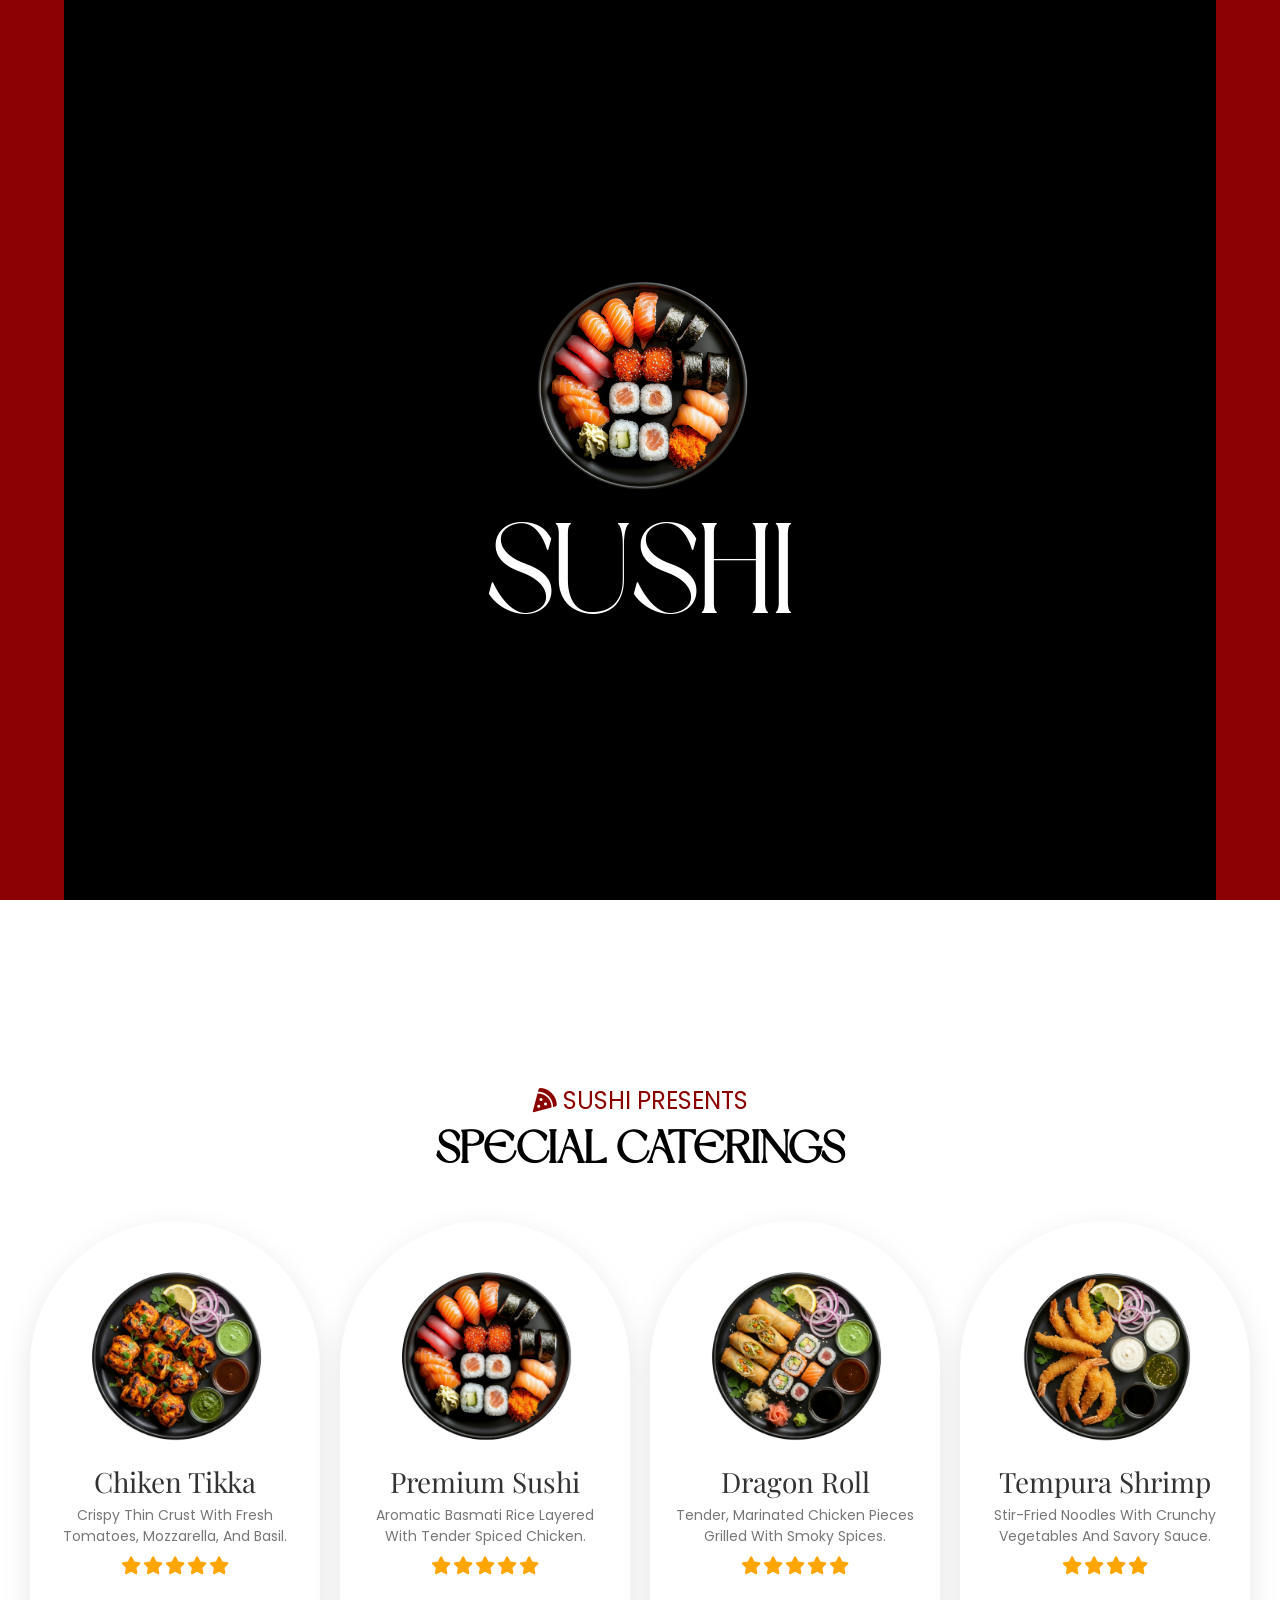
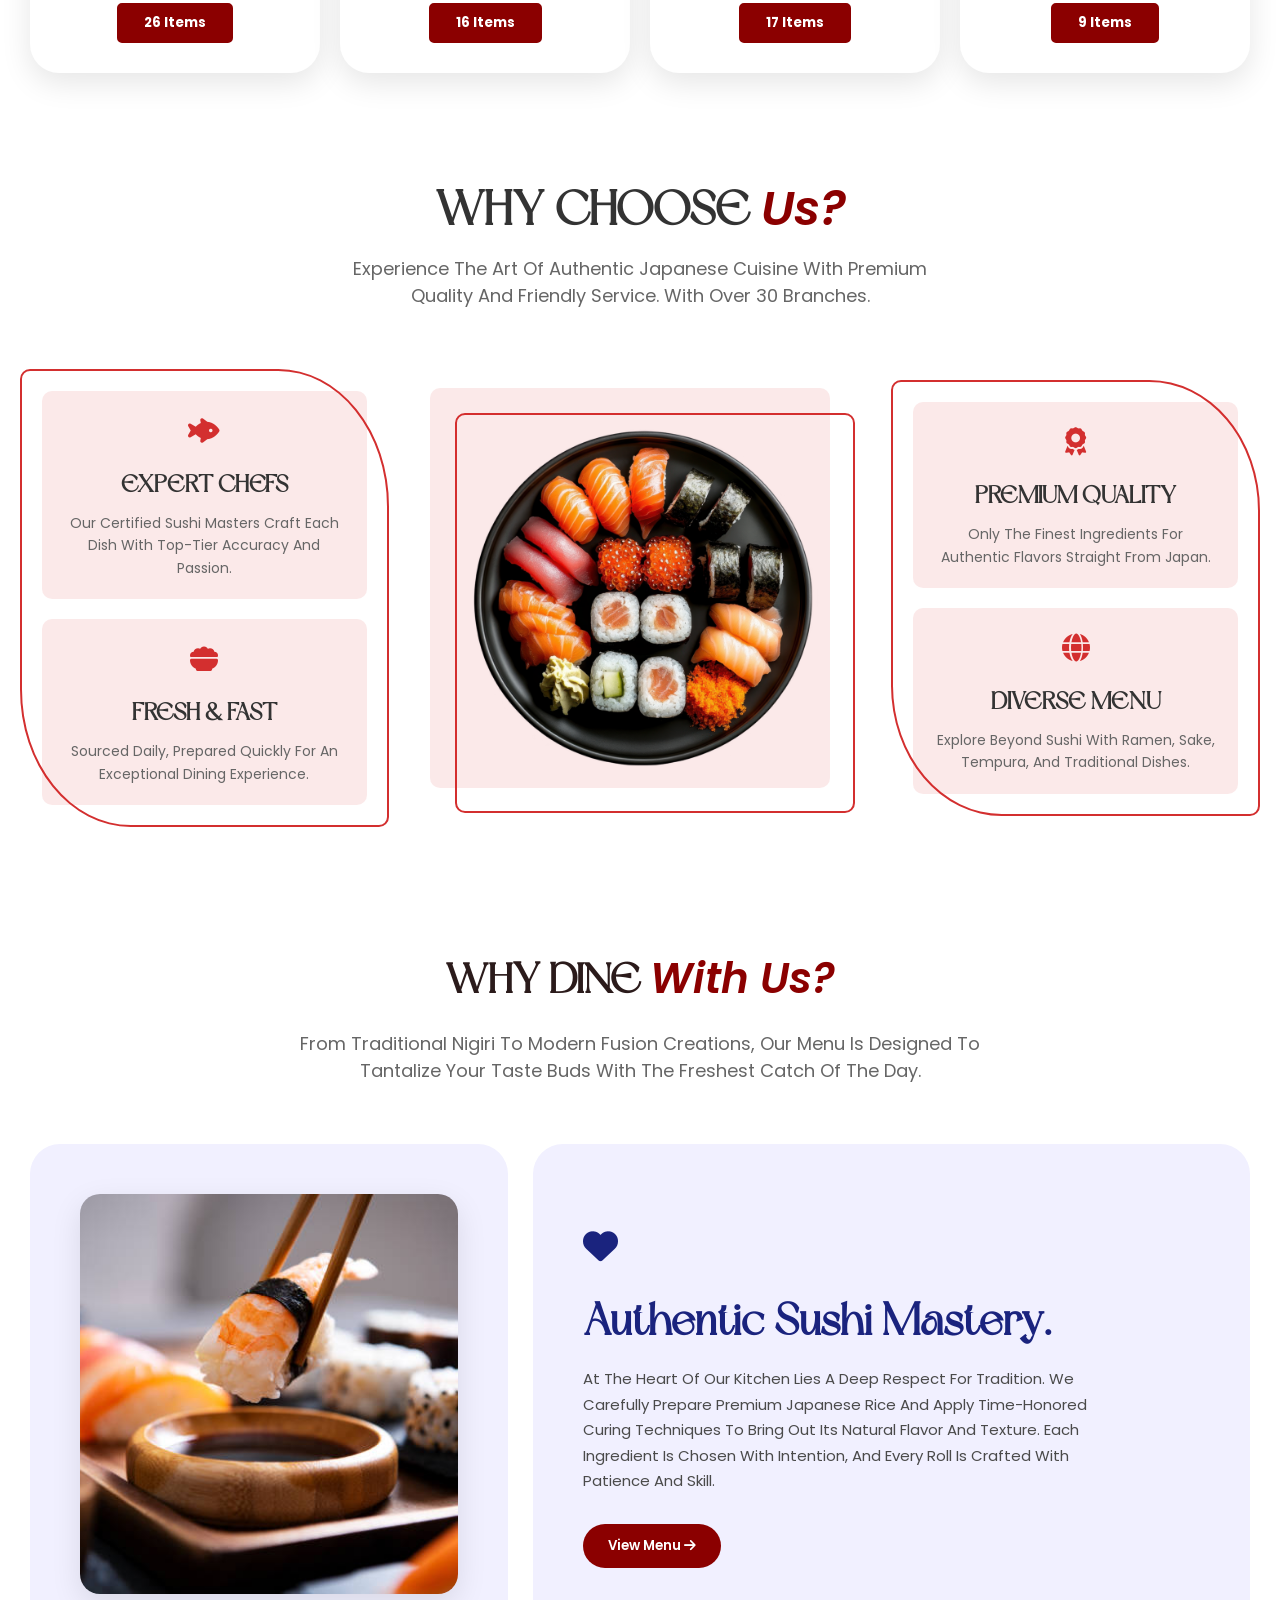
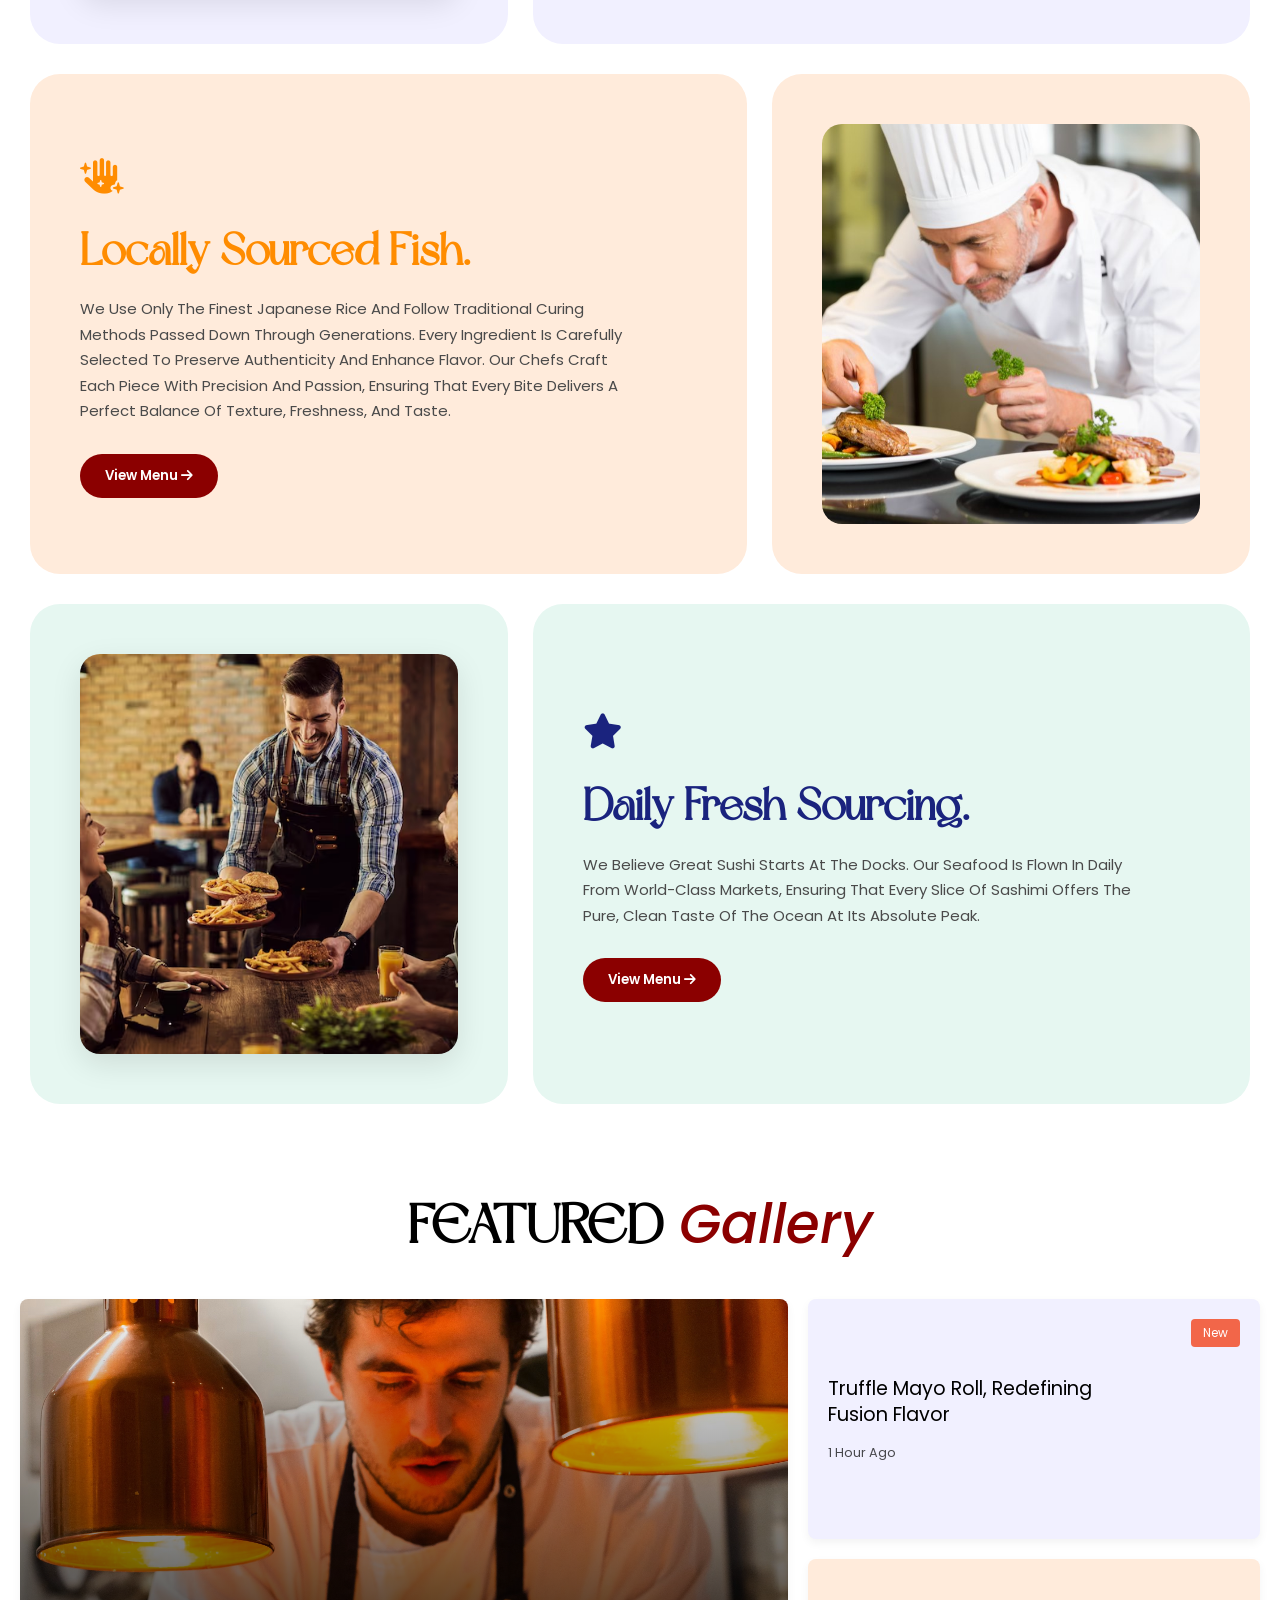
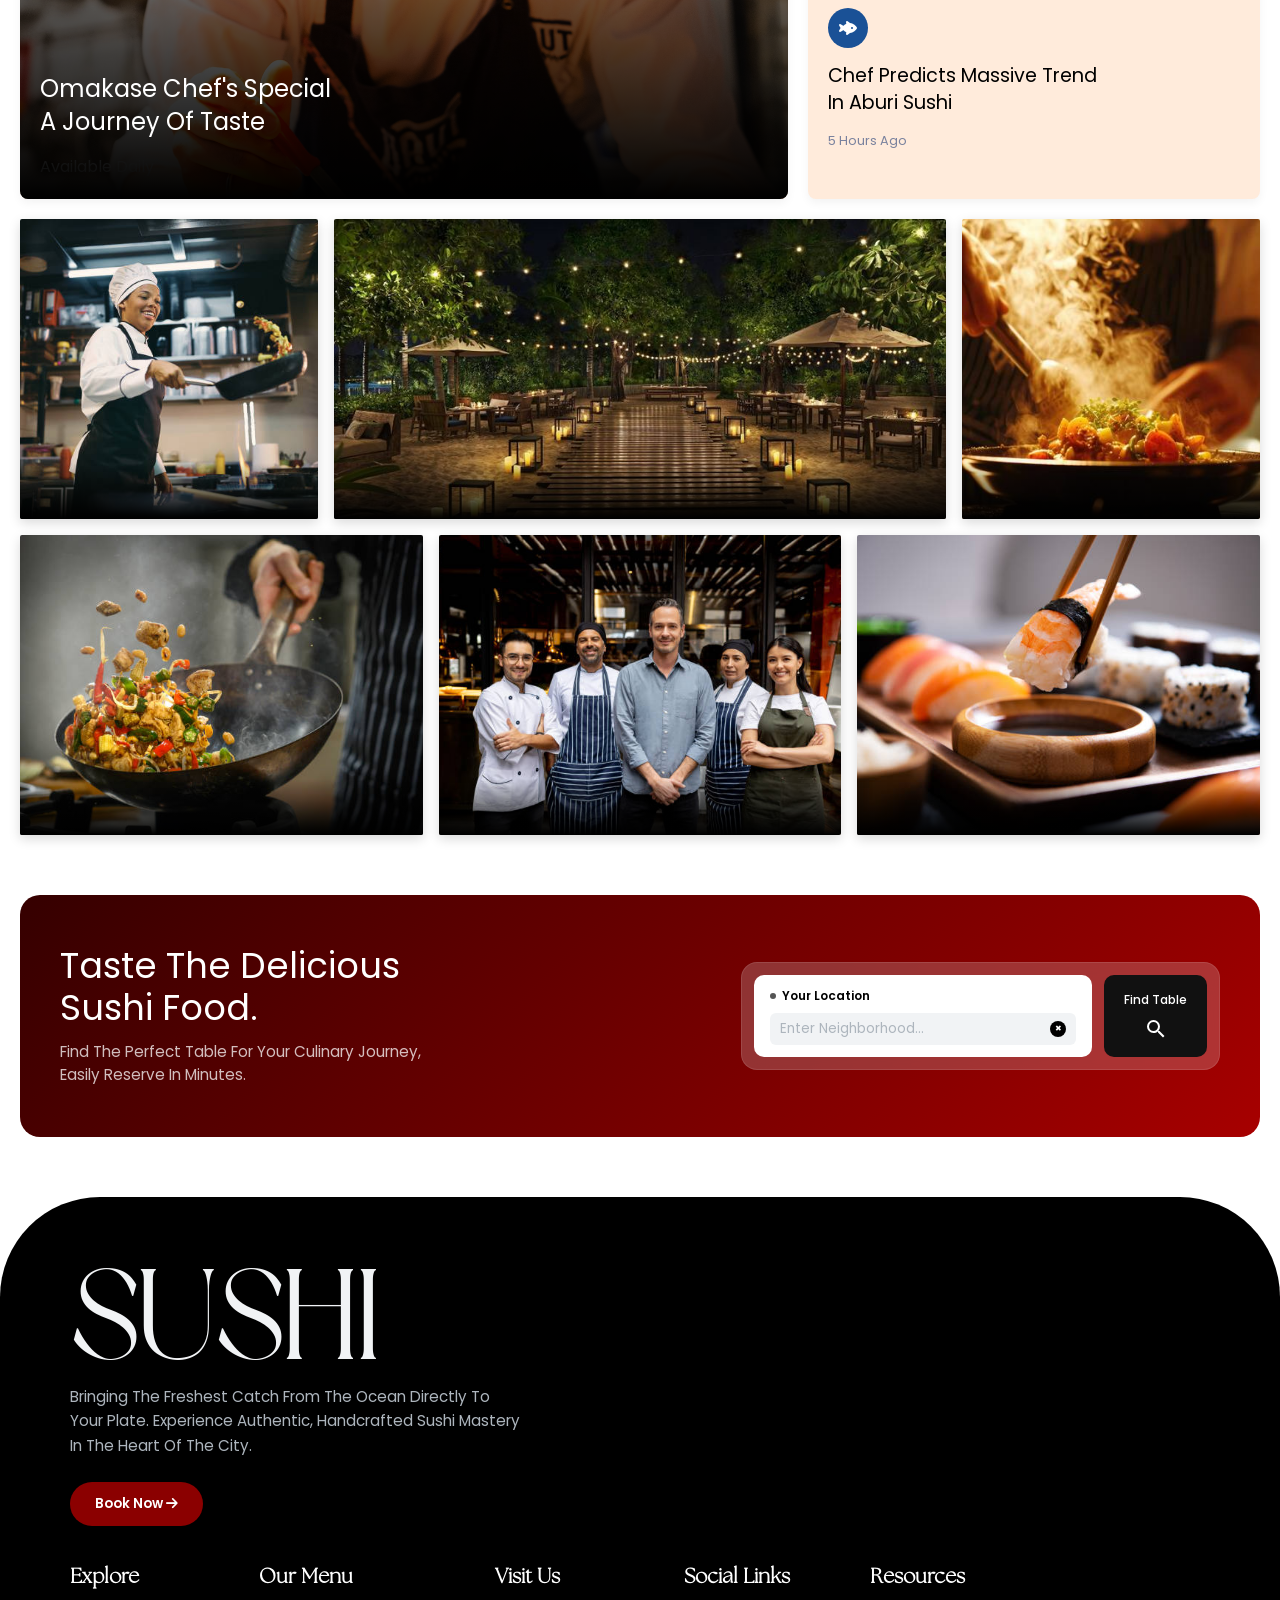
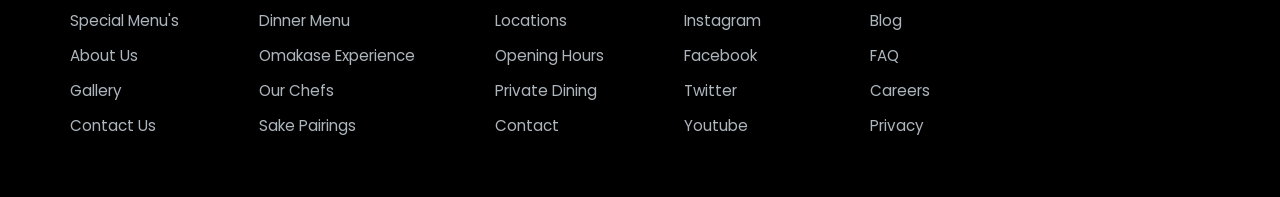
==== commit b2b5e6fc: "final version" ====
--- a/index.html
+++ b/index.html
@@ -1,404 +1,502 @@
-<!DOCTYPE html>
-<html lang="en">
-
-<head>
-    <meta charset="UTF-8">
-    <meta name="viewport" content="width=device-width, initial-scale=1.0">
-    <title>Foodio</title>
-    <link rel="stylesheet" href="style.css">
-    <link rel="stylesheet" href="Media.css">
-    <link rel="stylesheet" href="https://cdnjs.cloudflare.com/ajax/libs/font-awesome/6.5.1/css/all.min.css"
-        integrity="sha512-DTOQO9RWCH3ppGqcWaEA1BIZOC6xxalwEsw9c2QQeAIftl+Vegovlnee1c9QX4TctnWMn13TZye+giMm8e2LwA=="
-        crossorigin="anonymous" referrerpolicy="no-referrer" />
-    <link rel="preconnect" href="https://fonts.googleapis.com">
-    <link rel="preconnect" href="https://fonts.gstatic.com" crossorigin>
-    <link
-        href="https://fonts.googleapis.com/css2?family=Playfair+Display:ital,wght@0,400..900;1,400..900&family=Poppins:ital,wght@0,100;0,200;0,300;0,400;0,500;0,600;0,700;0,800;0,900;1,100;1,200;1,300;1,400;1,500;1,600;1,700;1,800;1,900&display=swap"
-        rel="stylesheet">
-</head>
-
-<body>
-    <div class="main-container">
-        <nav class="navbar">
-            <div class="nav-container">
-
-
-                <div class="logo">
-                    <a href="index.html">
-                        <img src="Files/Assets/sushi logo.png" alt="Food Logo">
-                    </a>
-                </div>
-
-                <ul class="nav-group">
-                    <li><a href="index.html">Home</a></li>
-                    <li><a href="menu.html">Menu</a></li>
-                    <li><a href="about.html">About</a></li>
-                    <li><a href="gallery.html">Gallery</a></li>
-                    <li><a href="contact.html">Contact</a></li>
-                </ul>
-                <div class="nav-last">
-                    <div class="icon-circle">
-                        <svg width="17" height="17" class="icon-i" viewBox="0 0 24 24" fill="none" stroke="currentColor"
-                            stroke-width="2" stroke-linecap="round" stroke-linejoin="round">
-                            <circle cx="9" cy="21" r="1"></circle>
-                            <circle cx="20" cy="21" r="1"></circle>
-                            <path d="M1 1h4l2.68 13.39a2 2 0 0 0 2 1.61h9.72a2 2 0 0 0 2-1.61L23 6H6"></path>
-                        </svg>
-                    </div>
-
-                    <div class="icon-circle">
-                        <svg width="18" height="18" class="icon-i" viewBox="0 0 24 24" fill="none" stroke="currentColor"
-                            stroke-width="2" stroke-linecap="round" stroke-linejoin="round">
-                            <path d="M20 21v-2a4 4 0 0 0-4-4H8a4 4 0 0 0-4 4v2"></path>
-                            <circle cx="12" cy="7" r="4"></circle>
-                        </svg>
-                    </div>
-                    <div class="menu-toggle" id="mobile-menu">
-                        <span class="bar"></span>
-                        <span class="bar"></span>
-                        <span class="bar"></span>
-                    </div>
-                </div>
-            </div>
-        </nav>
-
-        <section class="landing-page">
-            <h1 class="head">taste<img src="Files/Assets/sushi plate.png" alt=""> that</h1>
-            <h1 class="head">bring happiness</h1>
-            <video src="Files/Assets/5223104-hd_1920_1080_25fps.mp4" width="100%" autoplay loop muted></video>
-        </section>
-
-        <section class="catering-section" id="caterings">
-            <div class="sec-header">
-                <span class="badge"><i class="fa-solid fa-pizza-slice"></i> Sushi presents</span>
-                <h2>SPECIAL <span>CATERINGS</span></h2>
-            </div>
-
-            <div class="cards-container">
-                <div class="catering-card">
-                    <div class="card-img">
-                        <img src="Files/Assets/item1.png" alt="Special Pizza">
-                    </div>
-                    <h3>Chiken tikka</h3>
-                    <p class="description">Crispy thin crust with fresh tomatoes, mozzarella, and basil.</p>
-                    <div class="stars">
-                        <i class="fa-solid fa-star"></i><i class="fa-solid fa-star"></i><i
-                            class="fa-solid fa-star"></i><i class="fa-solid fa-star"></i><i
-                            class="fa-solid fa-star"></i>
-                    </div>
-                    <button class="item-count">26 Items</button>
-                </div>
-
-                <div class="catering-card">
-                    <div class="card-img">
-                        <img src="Files/Assets/sushi plate.png" alt="Chicken Biryani">
-                    </div>
-                    <h3>Premium Sushi</h3>
-                    <p class="description">Aromatic basmati rice layered with tender spiced chicken.</p>
-                    <div class="stars">
-                        <i class="fa-solid fa-star"></i><i class="fa-solid fa-star"></i><i
-                            class="fa-solid fa-star"></i><i class="fa-solid fa-star"></i><i
-                            class="fa-solid fa-star"></i>
-                    </div>
-                    <button class="item-count">16 Items</button>
-                </div>
-
-                <div class="catering-card">
-                    <div class="card-img">
-                        <img src="Files/Assets/item-3.png" alt="Chicken Tikka">
-                    </div>
-                    <h3>Dragon Roll</h3>
-                    <p class="description">Tender, marinated chicken pieces grilled with smoky spices.</p>
-                    <div class="stars">
-                        <i class="fa-solid fa-star"></i><i class="fa-solid fa-star"></i><i
-                            class="fa-solid fa-star"></i><i class="fa-solid fa-star"></i><i
-                            class="fa-solid fa-star"></i>
-                    </div>
-                    <button class="item-count">17 Items</button>
-                </div>
-
-                <div class="catering-card">
-                    <div class="card-img">
-                        <img src="Files/Assets/item-4.png" alt="Veg Chow Mein">
-                    </div>
-                    <h3>Tempura Shrimp</h3>
-                    <p class="description">Stir-fried noodles with crunchy vegetables and savory sauce.</p>
-                    <div class="stars">
-                        <i class="fa-solid fa-star"></i><i class="fa-solid fa-star"></i><i
-                            class="fa-solid fa-star"></i><i class="fa-solid fa-star"></i>
-                    </div>
-                    <button class="item-count">9 Items</button>
-                </div>
-            </div>
-        </section>
-
-        <section class="why-choose-us">
-            <div class="container">
-                <div class="section-header">
-                    <h2>Why choose <span>us?</span></h2>
-                    <p>Experience the art of authentic Japanese cuisine with premium quality and friendly service. with
-                        over 30 branches.</p>
-                </div>
-
-                <div class="grid-layout">
-
-                    <div class="feature-column left">
-                        <div class="feature-item">
-                            <div class="icon-box"><i class="fa-solid fa-fish-fins"></i></div>
-                            <h3>Expert Chefs</h3>
-                            <p>Our certified sushi masters craft each dish with top-tier accuracy and passion.</p>
-                        </div>
-                        <div class="feature-item">
-                            <div class="icon-box"><i class="fa-solid fa-筷子"></i><i class="fa-solid fa-bowl-food"></i>
-                            </div>
-                            <h3>Fresh & Fast</h3>
-                            <p>Sourced daily, prepared quickly for an exceptional dining experience.</p>
-                        </div>
-                    </div>
-
-                    <div class="image-center">
-                        <div class="image-frame">
-                            <img src="Files/Assets/sushi plate.png" alt="Sushi Plate">
-                        </div>
-                    </div>
-
-                    <div class="feature-column right">
-                        <div class="feature-item">
-                            <div class="icon-box"><i class="fa-solid fa-award"></i></div>
-                            <h3>Premium Quality</h3>
-                            <p>Only the finest ingredients for authentic flavors straight from Japan.</p>
-                        </div>
-                        <div class="feature-item">
-                            <div class="icon-box"><i class="fa-solid fa-globe"></i></div>
-                            <h3>Diverse Menu</h3>
-                            <p>Explore beyond sushi with ramen, sake, tempura, and traditional dishes.</p>
-                        </div>
-                    </div>
-
-                </div>
-            </div>
-        </section>
-
-        <section class="about-section" id="about">
-            <div class="container">
-                <div class="about-header">
-                    <h2>Why Dine <span>with Us?</span></h2>
-                    <p>From traditional nigiri to modern fusion creations, our menu is designed to tantalize your taste
-                        buds with the freshest catch of the day.</p>
-                </div>
-
-                <div class="about-grid">
-
-                    <div class="grid-block image-block">
-                        <div class="img-wrapper-top">
-                            <img src="Files/Assets/about-img-1.webp" alt="Sushi Bowl">
-                        </div>
-                    </div>
-
-                    <div class="grid-block content-block purple-bg">
-                        <div class="block-icon"><i class="fa-solid fa-heart"></i></div>
-                        <h3>Authentic Sushi Mastery.</h3>
-                        <p>At the heart of our kitchen lies a deep respect for tradition. We carefully prepare premium
-                            Japanese rice and apply time-honored curing techniques to bring out its natural flavor and
-                            texture. Each ingredient is chosen with intention, and every roll is crafted with patience
-                            and skill.</p>
-                        <button class="cta-btn">View Menu <i class="fa-solid fa-arrow-right"></i></button>
-                    </div>
-                </div>
-
-                <div class="about-grid about-grid-2">
-
-
-                    <div class="grid-block content-block peach-bg">
-                        <div class="block-icon"><i class="fa-solid fa-hand-sparkles"></i></div>
-                        <h3>Locally Sourced Fish.</h3>
-                        <p>We use only the finest Japanese rice and follow traditional curing methods passed down
-                            through generations. Every ingredient is carefully selected to preserve authenticity and
-                            enhance flavor. Our chefs craft each piece with precision and passion, ensuring that every
-                            bite delivers a perfect balance of texture, freshness, and taste.</p>
-                        <button class="cta-btn">View Menu <i class="fa-solid fa-arrow-right"></i></button>
-
-                    </div>
-                    <div class="grid-block image-block-shaped peach-bg">
-                        <div class="shape-container">
-                            <img src="Files/Assets/about-img-2.webp" alt="Sushi Preparation">
-                        </div>
-                    </div>
-
-                </div>
-
-                <div class="about-grid about-grid-3">
-
-                    <div class="grid-block image-block">
-                        <div class="img-wrapper-top">
-                            <img src="Files/Assets/about-img-3webp.jpg" alt="Sushi Bowl">
-                        </div>
-                    </div>
-
-                    <div class="grid-block content-block purple-bg">
-                        <div class="block-icon"><i class="fa-solid fa-star"></i></div>
-                        <h3>Daily Fresh Sourcing.</h3>
-                        <p>We believe great sushi starts at the docks. Our seafood is flown in daily from world-class
-                            markets, ensuring that every slice of sashimi offers the pure, clean taste of the ocean at
-                            its absolute peak.</p>
-                        <button class="cta-btn">View Menu <i class="fa-solid fa-arrow-right"></i></button>
-                    </div>
-                </div>
-
-            </div>
-        </section>
-
-        <section class="menu-news-section">
-            <h2 class="section-title"><strong>Featured</strong> gallery</h2>
-
-            <div class="menu-grid">
-                <div class="left-col">
-                    <div class="menu-card img-card card-main">
-                        <h3>Omakase Chef's Special <br> A Journey of Taste</h3>
-                        <span class="time-stamp">Available Daily</span>
-                    </div>
-                </div>
-
-                <div class="right-col">
-                    <div class="menu-card card-purple">
-                        <span class="badge2">New</span>
-                        <h4>Truffle Mayo Roll, Redefining <br> Fusion Flavor</h4>
-                        <span class="time-stamp">1 hour ago</span>
-                    </div>
-
-                    <div class="menu-card card-grey">
-                        <div class="icon-wrapper"><i class="fa-solid fa-fish-fins"></i></div>
-                        <h4>Chef predicts massive trend <br> in Aburi Sushi</h4>
-                        <span class="time-stamp">5 hours ago</span>
-                    </div>
-                </div>
-            </div>
-        </section>
-
-        <section class="gallery-container">
-            <div class="gallery-grid">
-
-                <div class="gallery-item item-1">
-                    <img src="Files/Assets/gal2.jpg">
-                    <div class="item-overlay">
-                    </div>
-                </div>
-
-                <div class="gallery-item item-2">
-                    <img src="Files/Assets/gal2.webp">
-                    <div class="item-overlay">
-                    </div>
-                </div>
-
-                <div class="gallery-item item-3">
-                    <img src="Files/Assets/gal4.jpg" alt="Tea tasting">
-                    <div class="item-overlay">
-                    </div>
-                </div>
-
-                <div class="gallery-item item-4">
-                    <img src="Files/Assets/gal3.jpg" alt="Agricultural workshops">
-                    <div class="item-overlay">
-                    </div>
-                </div>
-
-                <div class="gallery-item item-5">
-                    <img src="Files/Assets/gal5.jpg" alt="Tea tasting">
-                    <div class="item-overlay">
-                    </div>
-                </div>
-
-                <div class="gallery-item item-6">
-                    <img src="Files/Assets/about-img-1.webp" alt="A miniature village">
-                    <div class="item-overlay">
-                    </div>
-                </div>
-
-            </div>
-        </section>
-
-        <section class="sushi-cta">
-            <div class="sushi-cta-text">
-                <h2>Taste the delicious <br> sushi food.</h2>
-                <p>Find the perfect table for your culinary journey, easily reserve in minutes.</p>
-            </div>
-
-            <div class="sushi-cta-form-container">
-                <div class="input-card">
-                    <div class="input-label">
-                        <span class="dot"></span> Your Location
-                    </div>
-                    <div class="input-field-wrapper">
-                        <input type="text" placeholder="Enter neighborhood...">
-                        <button class="clear-btn">✖</button>
-                    </div>
-                </div>
-                <button class="search-btn">
-                    <span class="btn-text">Find table</span>
-                    <svg class="search-icon" viewBox="0 0 24 24" fill="white">
-                        <path
-                            d="M15.5 14h-.79l-.28-.27A6.471 6.471 0 0 0 16 9.5 6.5 6.5 0 1 0 9.5 16c1.61 0 3.09-.59 4.23-1.57l.27.28v.79l5 4.99L20.49 19l-4.99-5zm-6 0C7.01 14 5 11.99 5 9.5S7.01 5 9.5 5 14 7.01 14 9.5 11.99 14 9.5 14z" />
-                    </svg>
-                </button>
-            </div>
-        </section>
-
-    </div>
-
-     <footer class="sushi-footer">
-        <div class="footer-container">
-
-
-            <div class="footer-brand">
-                <h1>sushi</h1>
-                <p class="footer-desc">
-                    Bringing the freshest catch from the ocean directly to your plate. Experience authentic, handcrafted
-                    sushi mastery in the heart of the city.
-                </p>
-                <button class="cta-btn">book now <i class="fa-solid fa-arrow-right"></i></button>
-            </div>
-
-            <div class="footer-links-container">
-                <div class="footer-link-col">
-                    <h4>Explore</h4>
-                    <a href="#menu">special Menu's</a>
-                    <a href="#about">About us</a>
-                    <a href="#gallery">Gallery</a>
-                    <a href="#contact">Contact us</a>
-                </div>
-                <div class="footer-link-col">
-                    <h4>Our Menu</h4>
-                    <a href="#menu">Dinner Menu</a>
-                    <a href="#menu">Omakase Experience</a>
-                    <a href="#about">Our Chefs</a>
-                    <a href="#menu">Sake Pairings</a>
-                </div>
-                <div class="footer-link-col">
-                    <h4>Visit Us</h4>
-                    <a href="#contact">Locations</a>
-                    <a href="#contact">Opening Hours</a>
-                    <a href="#contact">Private Dining</a>
-                    <a href="#contact">Contact</a>
-                </div>
-                <div class="footer-link-col">
-                    <h4>social links</h4>
-                    <a href="#contact">instagram</a>
-                    <a href="#contact">facebook</a>
-                    <a href="#contact">twitter</a>
-                    <a href="#contact">youtube</a>
-                </div>
-                <div class="footer-link-col">
-                    <h4>Resources</h4>
-                    <a href="#blog">Blog</a>
-                    <a href="#faq">FAQ</a>
-                    <a href="#careers">Careers</a>
-                    <a href="#privacy">Privacy</a>
-                </div>
-            </div>
-        </div>
-    </footer>
-
-    <script src="Files/script.js"></script>
-</body>
-
+<!DOCTYPE html>
+<html lang="en">
+
+<head>
+    <meta charset="UTF-8">
+    <meta name="viewport" content="width=device-width, initial-scale=1.0">
+    <title>Foodio</title>
+    <link rel="stylesheet" href="style.css">
+    <link rel="stylesheet" href="Media.css">
+    <link rel="stylesheet" href="https://cdnjs.cloudflare.com/ajax/libs/font-awesome/6.5.1/css/all.min.css"
+        integrity="sha512-DTOQO9RWCH3ppGqcWaEA1BIZOC6xxalwEsw9c2QQeAIftl+Vegovlnee1c9QX4TctnWMn13TZye+giMm8e2LwA=="
+        crossorigin="anonymous" referrerpolicy="no-referrer" />
+    <link rel="preconnect" href="https://fonts.googleapis.com">
+    <link rel="preconnect" href="https://fonts.gstatic.com" crossorigin>
+    <link
+        href="https://fonts.googleapis.com/css2?family=Playfair+Display:ital,wght@0,400..900;1,400..900&family=Poppins:ital,wght@0,100;0,200;0,300;0,400;0,500;0,600;0,700;0,800;0,900;1,100;1,200;1,300;1,400;1,500;1,600;1,700;1,800;1,900&display=swap"
+        rel="stylesheet">
+        <style>
+            .intro{
+                position: fixed;
+                top: 0;
+                left: 0;
+                width: 100%;
+                height: 100vh;
+                background-color: black;
+                z-index: 999;
+                display: flex;
+                align-items: center;
+                justify-content: space-between;
+                transition: 1s;
+            }
+            .intro1{
+                /* width: 50%; */
+                height: 100%;
+                background-color: antiquewhite;
+                animation: intros 3s forwards;
+                position: relative;
+            }
+            .intro1::after{
+                position: absolute;
+                content: "";
+                top: 0;
+                right: 0;
+                width: 100px;
+                height: 100%;
+                background-color: darkred;
+                z-index: 99;
+            }
+            .intro2{
+                /* width: 48%; */
+                height: 100%;
+                background-color: antiquewhite;
+position: relative;
+                                animation: intros 3s forwards;
+
+            }
+              .intro2::after{
+                position: absolute;
+                content: "";
+                top: 0;
+                left: 0;
+                width: 100px;
+                height: 100%;
+                background-color: darkred;
+                z-index: 99;
+            }
+            @keyframes intros{
+                0%{
+width: 0%;
+                }
+                50%{
+width: 30%;
+                }
+                100%{
+
+                    width: 5%;
+                }
+               
+            }
+            .intro img{
+                height: 250px;
+                animation: Inimg 7s infinite;
+            }
+            @keyframes Inimg{
+                0%{
+
+                }
+                50%{
+rotate: 100deg;
+scale: 1.6;
+                }
+                100%{
+
+                }
+            }
+            .content{
+                display: flex;
+                flex-direction: column;
+                align-items: center;
+                justify-content: center;
+            }
+            .content h1{
+                color: white;
+            }
+        </style>
+</head>
+
+<body>
+    <div class="intro">
+        <div class="intro1"></div>
+        <div class="content">
+            <img src="Assets/sushi plate.png" alt="">
+            <h1>sushi</h1>
+        </div>
+
+        <div class="intro2"></div>
+    </div>
+
+    <div class="main-container">
+        <nav class="navbar">
+            <div class="nav-container">
+
+
+                <div class="logo">
+                    <a href="index.html">
+                        <img src="Assets/sushi logo.png" alt="Food Logo">
+                    </a>
+                </div>
+
+                <ul class="nav-group">
+                    <li><a href="index.html">Home</a></li>
+                    <li><a href="menu.html">Menu</a></li>
+                    <li><a href="about.html">About</a></li>
+                    <li><a href="gallery.html">Gallery</a></li>
+                    <li><a href="contact.html">Contact</a></li>
+                </ul>
+                <div class="nav-last">
+                    <div class="icon-circle">
+                        <svg width="17" height="17" class="icon-i" viewBox="0 0 24 24" fill="none" stroke="currentColor"
+                            stroke-width="2" stroke-linecap="round" stroke-linejoin="round">
+                            <circle cx="9" cy="21" r="1"></circle>
+                            <circle cx="20" cy="21" r="1"></circle>
+                            <path d="M1 1h4l2.68 13.39a2 2 0 0 0 2 1.61h9.72a2 2 0 0 0 2-1.61L23 6H6"></path>
+                        </svg>
+                    </div>
+
+                    <div class="icon-circle">
+                        <svg width="18" height="18" class="icon-i" viewBox="0 0 24 24" fill="none" stroke="currentColor"
+                            stroke-width="2" stroke-linecap="round" stroke-linejoin="round">
+                            <path d="M20 21v-2a4 4 0 0 0-4-4H8a4 4 0 0 0-4 4v2"></path>
+                            <circle cx="12" cy="7" r="4"></circle>
+                        </svg>
+                    </div>
+                    <div class="menu-toggle" id="mobile-menu">
+                        <span class="bar"></span>
+                        <span class="bar"></span>
+                        <span class="bar"></span>
+                    </div>
+                </div>
+            </div>
+        </nav>
+
+        <section class="landing-page">
+            <h1 class="head">taste<img src="Assets/sushi plate.png" alt=""> that</h1>
+            <h1 class="head">bring happiness</h1>
+            <video src="Assets/5223104-hd_1920_1080_25fps.mp4" width="100%" autoplay loop muted></video>
+        </section>
+
+        <section class="catering-section" id="caterings">
+            <div class="sec-header">
+                <span class="badge"><i class="fa-solid fa-pizza-slice"></i> Sushi presents</span>
+                <h2>SPECIAL <span>CATERINGS</span></h2>
+            </div>
+
+            <div class="cards-container">
+                <div class="catering-card">
+                    <div class="card-img">
+                        <img src="Assets/item1.png" alt="Special Pizza">
+                    </div>
+                    <h3>Chiken tikka</h3>
+                    <p class="description">Crispy thin crust with fresh tomatoes, mozzarella, and basil.</p>
+                    <div class="stars">
+                        <i class="fa-solid fa-star"></i><i class="fa-solid fa-star"></i><i
+                            class="fa-solid fa-star"></i><i class="fa-solid fa-star"></i><i
+                            class="fa-solid fa-star"></i>
+                    </div>
+                    <button class="item-count">26 Items</button>
+                </div>
+
+                <div class="catering-card">
+                    <div class="card-img">
+                        <img src="Assets/sushi plate.png" alt="Chicken Biryani">
+                    </div>
+                    <h3>Premium Sushi</h3>
+                    <p class="description">Aromatic basmati rice layered with tender spiced chicken.</p>
+                    <div class="stars">
+                        <i class="fa-solid fa-star"></i><i class="fa-solid fa-star"></i><i
+                            class="fa-solid fa-star"></i><i class="fa-solid fa-star"></i><i
+                            class="fa-solid fa-star"></i>
+                    </div>
+                    <button class="item-count">16 Items</button>
+                </div>
+
+                <div class="catering-card">
+                    <div class="card-img">
+                        <img src="Assets/item-3.png" alt="Chicken Tikka">
+                    </div>
+                    <h3>Dragon Roll</h3>
+                    <p class="description">Tender, marinated chicken pieces grilled with smoky spices.</p>
+                    <div class="stars">
+                        <i class="fa-solid fa-star"></i><i class="fa-solid fa-star"></i><i
+                            class="fa-solid fa-star"></i><i class="fa-solid fa-star"></i><i
+                            class="fa-solid fa-star"></i>
+                    </div>
+                    <button class="item-count">17 Items</button>
+                </div>
+
+                <div class="catering-card">
+                    <div class="card-img">
+                        <img src="Assets/item-4.png" alt="Veg Chow Mein">
+                    </div>
+                    <h3>Tempura Shrimp</h3>
+                    <p class="description">Stir-fried noodles with crunchy vegetables and savory sauce.</p>
+                    <div class="stars">
+                        <i class="fa-solid fa-star"></i><i class="fa-solid fa-star"></i><i
+                            class="fa-solid fa-star"></i><i class="fa-solid fa-star"></i>
+                    </div>
+                    <button class="item-count">9 Items</button>
+                </div>
+            </div>
+        </section>
+
+        <section class="why-choose-us">
+            <div class="container">
+                <div class="section-header">
+                    <h2>Why choose <span>us?</span></h2>
+                    <p>Experience the art of authentic Japanese cuisine with premium quality and friendly service. with
+                        over 30 branches.</p>
+                </div>
+
+                <div class="grid-layout">
+
+                    <div class="feature-column left">
+                        <div class="feature-item">
+                            <div class="icon-box"><i class="fa-solid fa-fish-fins"></i></div>
+                            <h3>Expert Chefs</h3>
+                            <p>Our certified sushi masters craft each dish with top-tier accuracy and passion.</p>
+                        </div>
+                        <div class="feature-item">
+                            <div class="icon-box"><i class="fa-solid fa-筷子"></i><i class="fa-solid fa-bowl-food"></i>
+                            </div>
+                            <h3>Fresh & Fast</h3>
+                            <p>Sourced daily, prepared quickly for an exceptional dining experience.</p>
+                        </div>
+                    </div>
+
+                    <div class="image-center">
+                        <div class="image-frame">
+                            <img src="Assets/sushi plate.png" alt="Sushi Plate">
+                        </div>
+                    </div>
+
+                    <div class="feature-column right">
+                        <div class="feature-item">
+                            <div class="icon-box"><i class="fa-solid fa-award"></i></div>
+                            <h3>Premium Quality</h3>
+                            <p>Only the finest ingredients for authentic flavors straight from Japan.</p>
+                        </div>
+                        <div class="feature-item">
+                            <div class="icon-box"><i class="fa-solid fa-globe"></i></div>
+                            <h3>Diverse Menu</h3>
+                            <p>Explore beyond sushi with ramen, sake, tempura, and traditional dishes.</p>
+                        </div>
+                    </div>
+
+                </div>
+            </div>
+        </section>
+
+        <section class="about-section" id="about">
+            <div class="container">
+                <div class="about-header">
+                    <h2>Why Dine <span>with Us?</span></h2>
+                    <p>From traditional nigiri to modern fusion creations, our menu is designed to tantalize your taste
+                        buds with the freshest catch of the day.</p>
+                </div>
+
+                <div class="about-grid">
+
+                    <div class="grid-block image-block">
+                        <div class="img-wrapper-top">
+                            <img src="Assets/about-img-1.webp" alt="Sushi Bowl">
+                        </div>
+                    </div>
+
+                    <div class="grid-block content-block purple-bg">
+                        <div class="block-icon"><i class="fa-solid fa-heart"></i></div>
+                        <h3>Authentic Sushi Mastery.</h3>
+                        <p>At the heart of our kitchen lies a deep respect for tradition. We carefully prepare premium
+                            Japanese rice and apply time-honored curing techniques to bring out its natural flavor and
+                            texture. Each ingredient is chosen with intention, and every roll is crafted with patience
+                            and skill.</p>
+                        <button class="cta-btn">View Menu <i class="fa-solid fa-arrow-right"></i></button>
+                    </div>
+                </div>
+
+                <div class="about-grid about-grid-2">
+
+
+                    <div class="grid-block content-block peach-bg">
+                        <div class="block-icon"><i class="fa-solid fa-hand-sparkles"></i></div>
+                        <h3>Locally Sourced Fish.</h3>
+                        <p>We use only the finest Japanese rice and follow traditional curing methods passed down
+                            through generations. Every ingredient is carefully selected to preserve authenticity and
+                            enhance flavor. Our chefs craft each piece with precision and passion, ensuring that every
+                            bite delivers a perfect balance of texture, freshness, and taste.</p>
+                        <button class="cta-btn">View Menu <i class="fa-solid fa-arrow-right"></i></button>
+
+                    </div>
+                    <div class="grid-block image-block-shaped peach-bg">
+                        <div class="shape-container">
+                            <img src="Assets/about-img-2.webp" alt="Sushi Preparation">
+                        </div>
+                    </div>
+
+                </div>
+
+                <div class="about-grid about-grid-3">
+
+                    <div class="grid-block image-block">
+                        <div class="img-wrapper-top">
+                            <img src="Assets/about-img-3webp.jpg" alt="Sushi Bowl">
+                        </div>
+                    </div>
+
+                    <div class="grid-block content-block purple-bg">
+                        <div class="block-icon"><i class="fa-solid fa-star"></i></div>
+                        <h3>Daily Fresh Sourcing.</h3>
+                        <p>We believe great sushi starts at the docks. Our seafood is flown in daily from world-class
+                            markets, ensuring that every slice of sashimi offers the pure, clean taste of the ocean at
+                            its absolute peak.</p>
+                        <button class="cta-btn">View Menu <i class="fa-solid fa-arrow-right"></i></button>
+                    </div>
+                </div>
+
+            </div>
+        </section>
+
+        <section class="menu-news-section">
+            <h2 class="section-title"><strong>Featured</strong> gallery</h2>
+
+            <div class="menu-grid">
+                <div class="left-col">
+                    <div class="menu-card img-card card-main">
+                        <h3>Omakase Chef's Special <br> A Journey of Taste</h3>
+                        <span class="time-stamp">Available Daily</span>
+                    </div>
+                </div>
+
+                <div class="right-col">
+                    <div class="menu-card card-purple">
+                        <span class="badge2">New</span>
+                        <h4>Truffle Mayo Roll, Redefining <br> Fusion Flavor</h4>
+                        <span class="time-stamp">1 hour ago</span>
+                    </div>
+
+                    <div class="menu-card card-grey">
+                        <div class="icon-wrapper"><i class="fa-solid fa-fish-fins"></i></div>
+                        <h4>Chef predicts massive trend <br> in Aburi Sushi</h4>
+                        <span class="time-stamp">5 hours ago</span>
+                    </div>
+                </div>
+            </div>
+        </section>
+
+        <section class="gallery-container">
+            <div class="gallery-grid">
+
+                <div class="gallery-item item-1">
+                    <img src="Assets/gal2.jpg">
+                    <div class="item-overlay">
+                    </div>
+                </div>
+
+                <div class="gallery-item item-2">
+                    <img src="Assets/gal2.webp">
+                    <div class="item-overlay">
+                    </div>
+                </div>
+
+                <div class="gallery-item item-3">
+                    <img src="Assets/gal4.jpg" alt="Tea tasting">
+                    <div class="item-overlay">
+                    </div>
+                </div>
+
+                <div class="gallery-item item-4">
+                    <img src="Assets/gal3.jpg" alt="Agricultural workshops">
+                    <div class="item-overlay">
+                    </div>
+                </div>
+
+                <div class="gallery-item item-5">
+                    <img src="Assets/gal5.jpg" alt="Tea tasting">
+                    <div class="item-overlay">
+                    </div>
+                </div>
+
+                <div class="gallery-item item-6">
+                    <img src="Assets/about-img-1.webp" alt="A miniature village">
+                    <div class="item-overlay">
+                    </div>
+                </div>
+
+            </div>
+        </section>
+
+        <section class="sushi-cta">
+            <div class="sushi-cta-text">
+                <h2>Taste the delicious <br> sushi food.</h2>
+                <p>Find the perfect table for your culinary journey, easily reserve in minutes.</p>
+            </div>
+
+            <div class="sushi-cta-form-container">
+                <div class="input-card">
+                    <div class="input-label">
+                        <span class="dot"></span> Your Location
+                    </div>
+                    <div class="input-field-wrapper">
+                        <input type="text" placeholder="Enter neighborhood...">
+                        <button class="clear-btn">✖</button>
+                    </div>
+                </div>
+                <button class="search-btn">
+                    <span class="btn-text">Find table</span>
+                    <svg class="search-icon" viewBox="0 0 24 24" fill="white">
+                        <path
+                            d="M15.5 14h-.79l-.28-.27A6.471 6.471 0 0 0 16 9.5 6.5 6.5 0 1 0 9.5 16c1.61 0 3.09-.59 4.23-1.57l.27.28v.79l5 4.99L20.49 19l-4.99-5zm-6 0C7.01 14 5 11.99 5 9.5S7.01 5 9.5 5 14 7.01 14 9.5 11.99 14 9.5 14z" />
+                    </svg>
+                </button>
+            </div>
+        </section>
+
+    </div>
+
+     <footer class="sushi-footer">
+        <div class="footer-container">
+
+
+            <div class="footer-brand">
+                <h1>sushi</h1>
+                <p class="footer-desc">
+                    Bringing the freshest catch from the ocean directly to your plate. Experience authentic, handcrafted
+                    sushi mastery in the heart of the city.
+                </p>
+                <button class="cta-btn">book now <i class="fa-solid fa-arrow-right"></i></button>
+            </div>
+
+            <div class="footer-links-container">
+                <div class="footer-link-col">
+                    <h4>Explore</h4>
+                    <a href="#menu">special Menu's</a>
+                    <a href="#about">About us</a>
+                    <a href="#gallery">Gallery</a>
+                    <a href="#contact">Contact us</a>
+                </div>
+                <div class="footer-link-col">
+                    <h4>Our Menu</h4>
+                    <a href="#menu">Dinner Menu</a>
+                    <a href="#menu">Omakase Experience</a>
+                    <a href="#about">Our Chefs</a>
+                    <a href="#menu">Sake Pairings</a>
+                </div>
+                <div class="footer-link-col">
+                    <h4>Visit Us</h4>
+                    <a href="#contact">Locations</a>
+                    <a href="#contact">Opening Hours</a>
+                    <a href="#contact">Private Dining</a>
+                    <a href="#contact">Contact</a>
+                </div>
+                <div class="footer-link-col">
+                    <h4>social links</h4>
+                    <a href="#contact">instagram</a>
+                    <a href="#contact">facebook</a>
+                    <a href="#contact">twitter</a>
+                    <a href="#contact">youtube</a>
+                </div>
+                <div class="footer-link-col">
+                    <h4>Resources</h4>
+                    <a href="#blog">Blog</a>
+                    <a href="#faq">FAQ</a>
+                    <a href="#careers">Careers</a>
+                    <a href="#privacy">Privacy</a>
+                </div>
+            </div>
+        </div>
+    </footer>
+
+    <script src="script.js"></script>
+</body>
+
 </html>
--- a/style.css
+++ b/style.css
@@ -43,7 +43,7 @@
   left: 0px;
   width: 100%;
   transition: all .7s ease;
-  z-index: 1000;
+  z-index: 99;
     box-shadow: 0 0 50px 1px rgba(128, 128, 128, 0);
 
 
